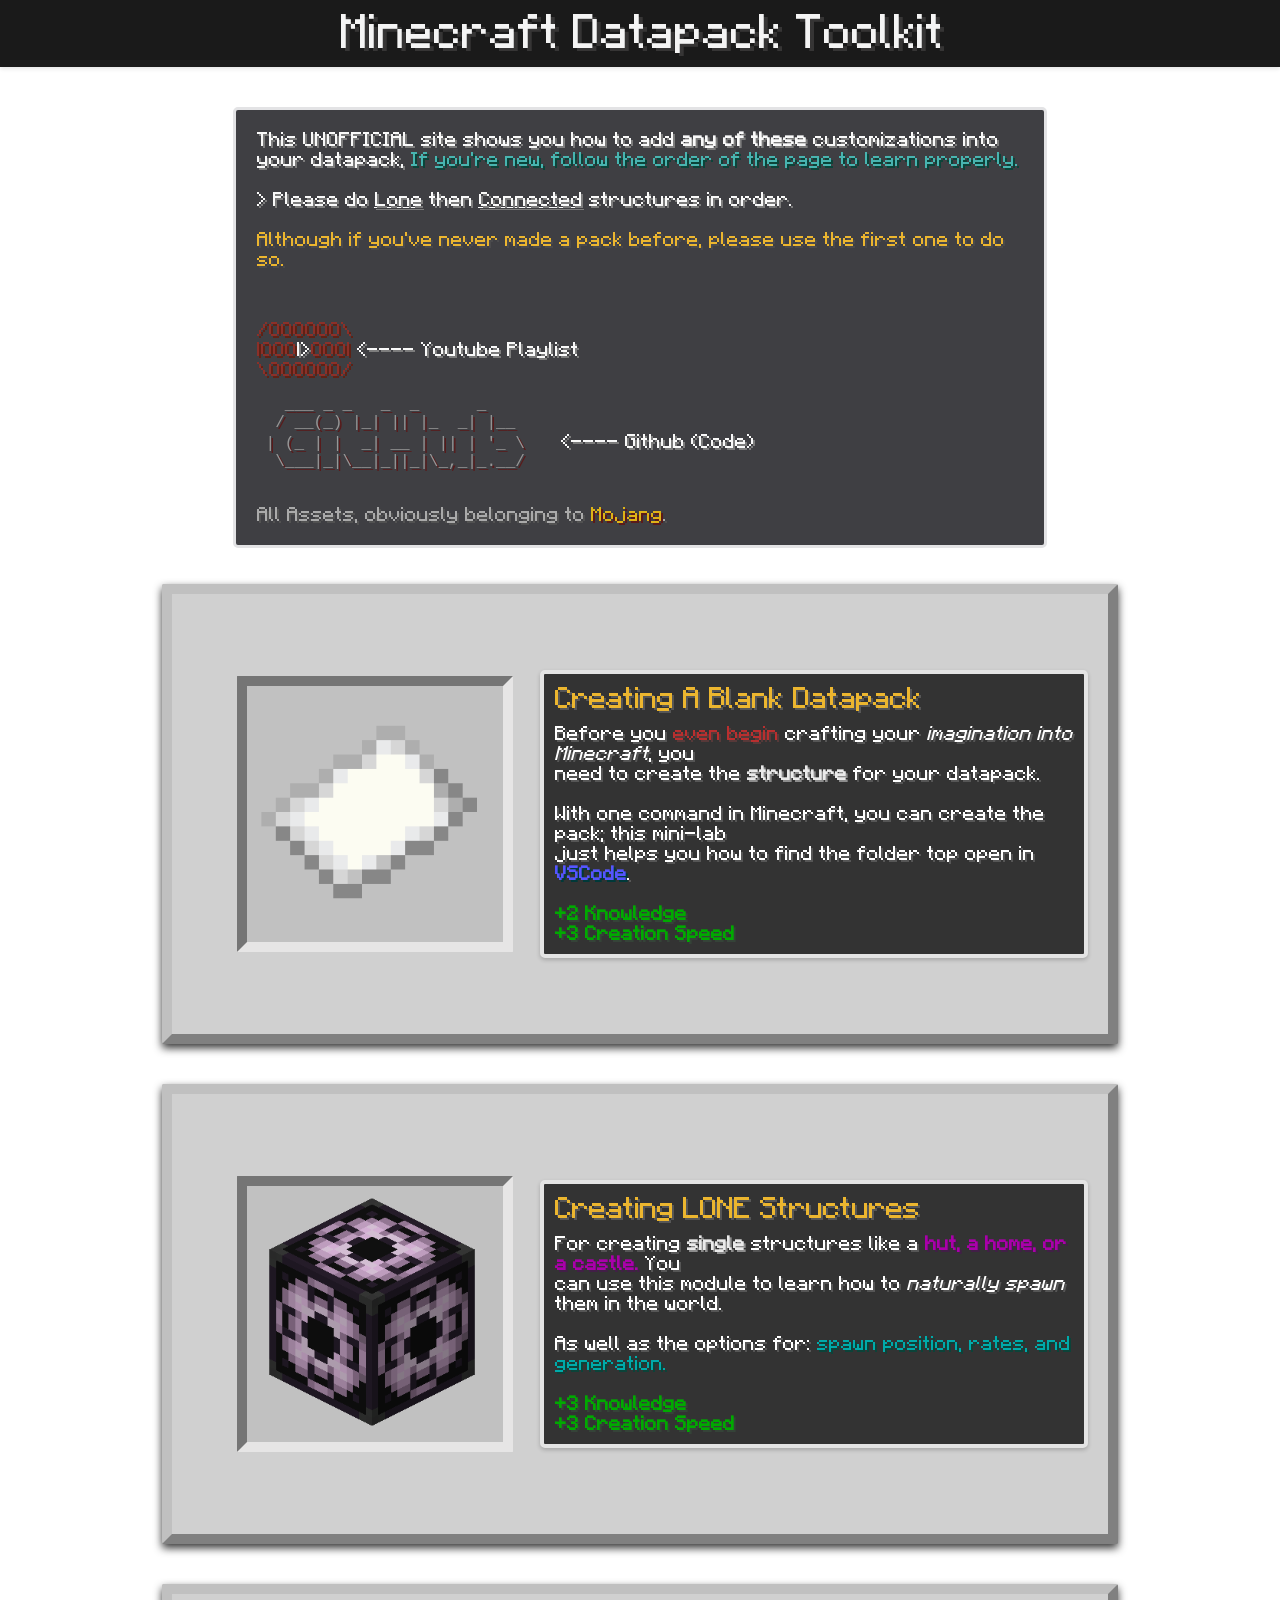
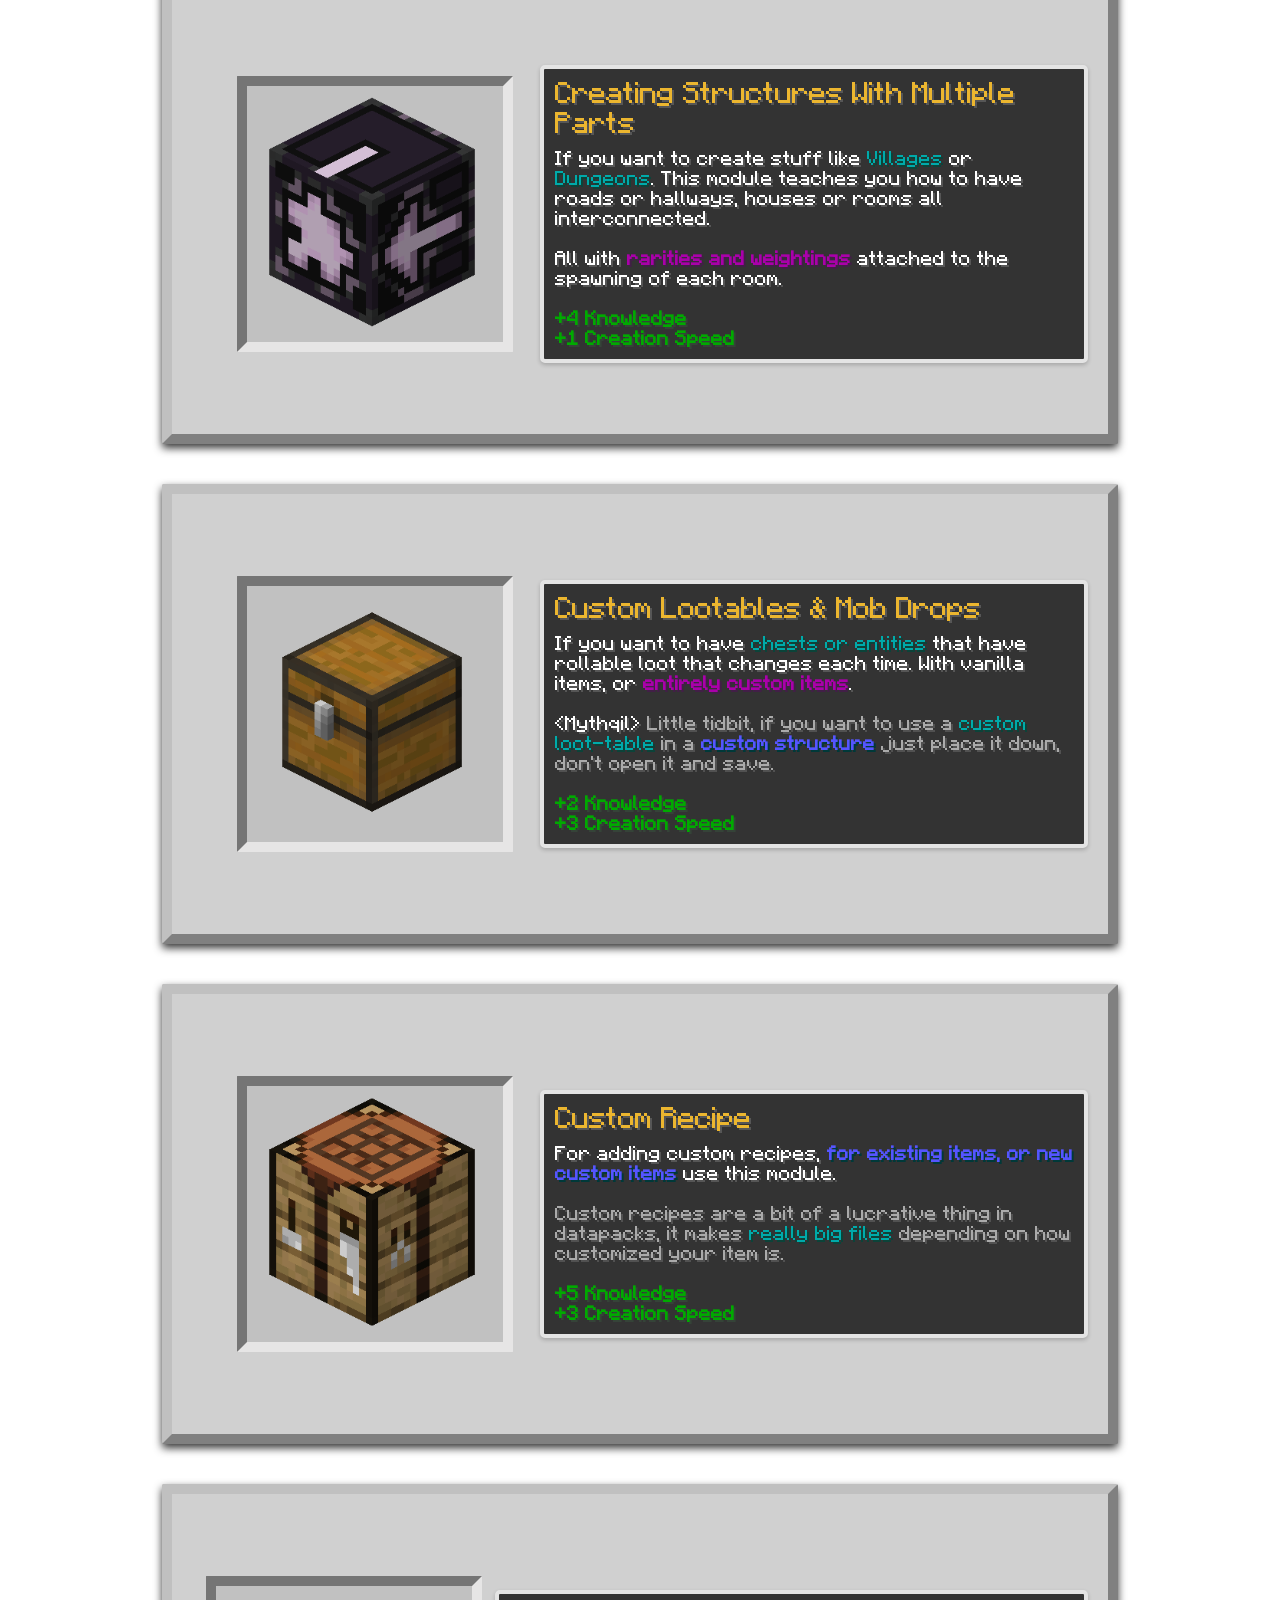
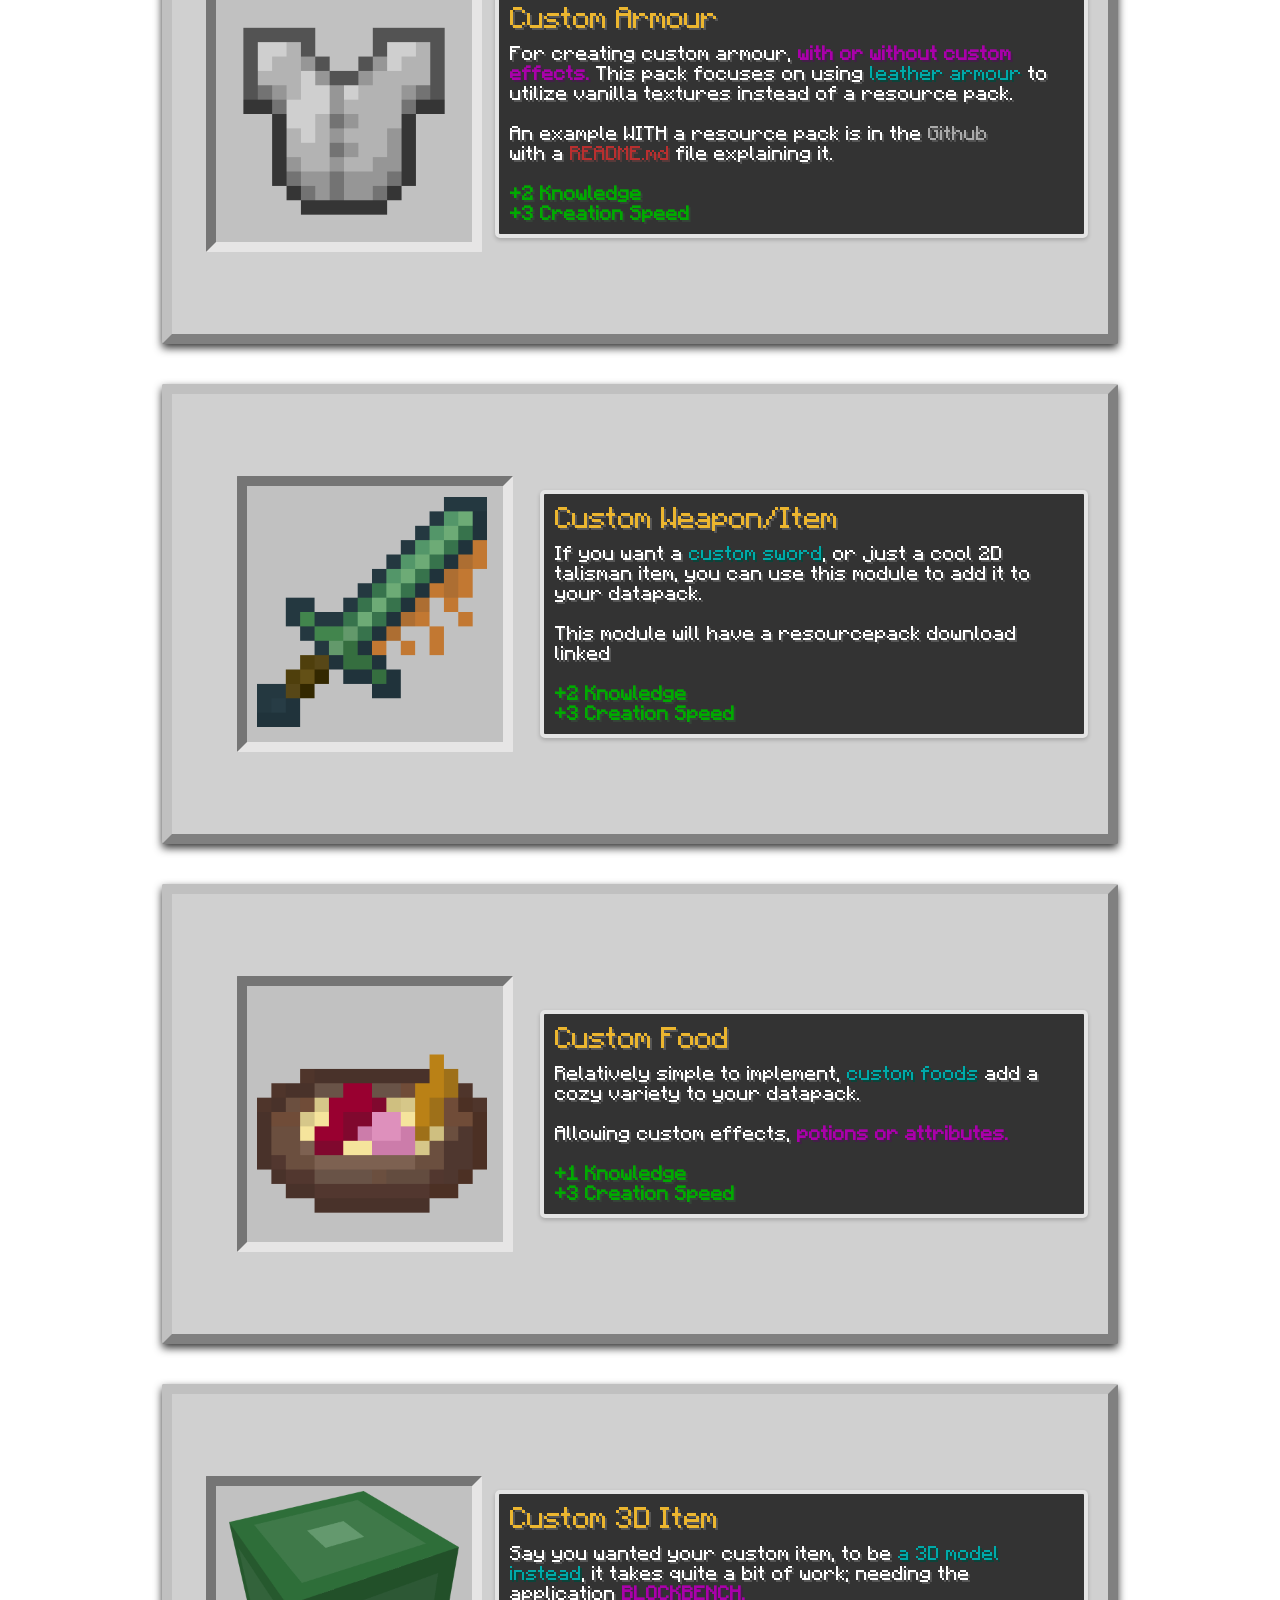
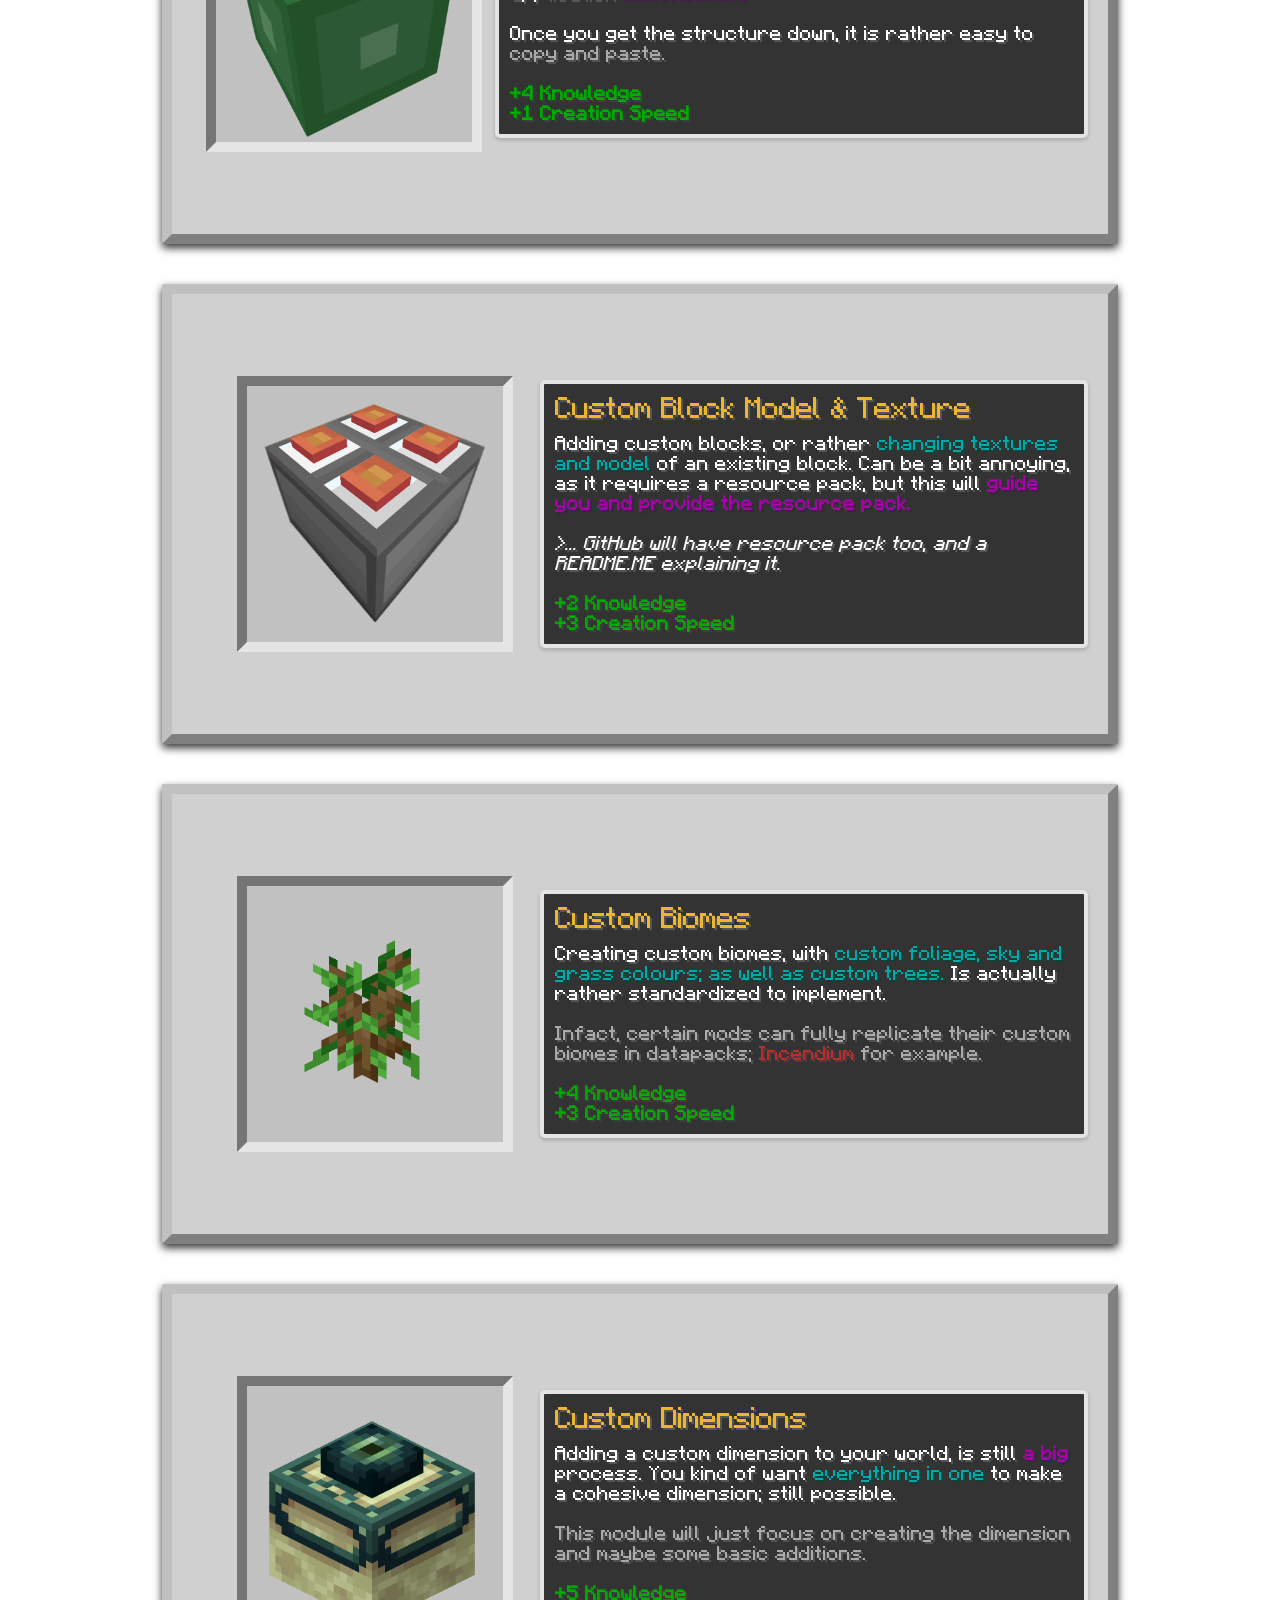
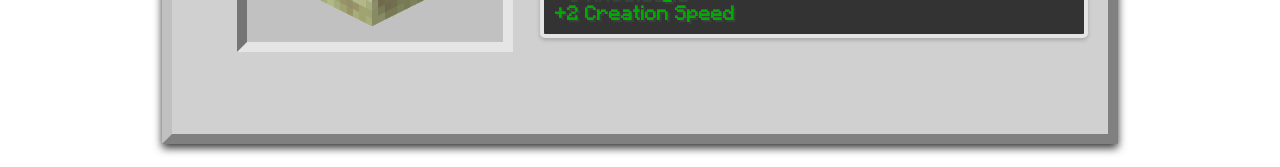
==== index.html @ a7061268 "Recipes Page" ====
<!doctype html>
<html lang="en-US">

  <head>
    <meta charset="utf-8" />
    <title>Minecraft Toolkit</title>
    <link rel="stylesheet" href="styles/styles.css"/>
    <link rel="icon" type="image/png" href="images/favicon.png">
  </head>


  <body>
    <div class="page">
        <header class="topbar">
          <span>Minecraft Datapack Toolkit</span>
            <!-- topbar later -->
        </header>

        <div class="content">
          <div class="prelude">
            <span>This UNOFFICIAL site shows you how to add <strong>any of these</strong> customizations into your datapack, <h3>If you're new, follow the order of the page to learn properly. </h3><br><br> > Please do <u>Lone</u> then <u>Connected</u> structures in order.</span>
            <br><br>
            <p>Although if you've never made a pack before, please use the first one to do so.</p>
            <br><br>
            <a href="https://www.youtube.com/@Mythqil" target="_blank">
              <h2>  /OOOOOO\ </h2><br>
              <h2>  |OOO<span>|></span>OOO| </h2>  <span> <---- Youtube Playlist</span> <br>
              <h2>  \OOOOOO/ </h2>
              <br>
            </a>
            
            <a href="https://github.com/NofrillsBag" target="_blank">
              <pre class="ascii-art">
   ___ _ _   _  _      _    
  / __(_) |_| || |_  _| |__ 
 | (_ | |  _| __ | || | '_ \   <span> <---- Github (Code)</span>
  \___|_|\__|_||_|\_,_|_.__/
              </pre>
            </a>

            <h1>All Assets, obviously belonging to <a style="color: #deb317" href="https://www.minecraft.net/en-us/usage-guidelines" target="_blank">Mojang</a>.</h1>
          </div>

          <!-- 1. Blank Datapack -->
          <div class="lab-box">
            <div class="image-container">
              <a href="sub-pages/blank-datapack.html" target="_blank"><img src="images/paper.png"></a>
            </div>
              <div class="tooltips">
                <h1>Creating A Blank Datapack</h1>
                <span>Before you <p>even begin</p> crafting your <em>imagination into Minecraft</em>, you <br> need to create the <strong>structure</strong> for your datapack. <br> <br> With one command in Minecraft, you can create the pack; this mini-lab <br> just helps you how to find the folder top open in <h3>VSCode</h3>. <br><br> <h2>+2 Knowledge</h2><br><h2>+3 Creation Speed</h2></span>
              </div>
          </div>

          <!-- 2. Lone Structures -->
          <div class="lab-box">
            <div class="image-container">
              <a href="sub-pages/lone_structure.html" target="_blank"><img src="images/structure_block.png" style = "margin-left: 4%;"></a>
            </div>
              <div class="tooltips">
                <h1>Creating LONE Structures</h1>
                <span>For creating <strong>single</strong> structures like a <h4>hut, a home, or a castle.</h4> You<br> can use this module to learn how to <em>naturally spawn</em> them in the world.<br><br> As well as the options for: <h5>spawn position, rates, and generation.</h5><br><br> <h2>+3 Knowledge</h2><br><h2>+3 Creation Speed</h2></span>
              </div>
          </div>

          <!-- 3. Connected Structures -->
          <div class="lab-box">
            <div class="image-container">
              <a href="sub-pages/connected_structures.html"><img src="images/jigsaw_block.png" style = "margin-left: 4%;"></a>
            </div>
              <div class="tooltips">
                <h1>Creating Structures With Multiple Parts</h1>
                <span>If you want to create stuff like <h5>Villages</h5> or <h5>Dungeons</h5>. This module teaches you how to have roads or hallways, houses or rooms all interconnected.<br><br> All with <h4>rarities and weightings</h4> attached to the spawning of each room.<br><br><h2>+4 Knowledge</h2><br><h2>+1 Creation Speed</h2></span>
              </div>
          </div>

          <!-- 4. Loot Tables (FIXED STRUCTURE) -->
          <div class="lab-box">
            <div class="image-container">
              <a href="sub-pages/loot_tables.html"><img src="images/chest.png" style = "margin-left: 4%;"></a>
            </div>
              <div class="tooltips">
                <h1>Custom Lootables & Mob Drops</h1>
                <span>If you want to have <h5>chests or entities</h5> that have rollable loot that changes each time. With vanilla items, or <h4>entirely custom items</h4>.</span> <br><br>&lt;Mythqil&gt;<h6> Little tidbit, if you want to use a</h6> <h5>custom loot-table </h5><h6>in a </h6> <h3>custom structure</h3><h6> just place it down, don't open it and save.</h6><br><br><h2>+2 Knowledge</h2><br><h2>+3 Creation Speed</h2>
              </div>
          </div>

          <!-- 5. Custom Recipe -->
          <div class="lab-box">
            <div class="image-container">
              <a href="sub-pages/recipe.html"><img src="images/crafting_table.png" style = "margin-left: 4%;"></a>
            </div>
              <div class="tooltips">
                <h1>Custom Recipe</h1>
                <span> For adding custom recipes, <h3>for existing items, or new custom items</h3> use this module. <br><br><h6>Custom recipes are a bit of a lucrative thing in datapacks, it makes</h6> <h5>really big files</h5> <h6>depending on how customized your item is.</h6> <br><br><h2>+5 Knowledge</h2><br><h2>+3 Creation Speed</h2>
              </div>
          </div>

          <!-- 6. Custom Armour (FIXED LINK) -->
          <div class="lab-box">
            <a href="sub-pages/armor.html"><div class="image-container">
              <img src="images/leather_chestplate.png">
            </div></a>
              <div class="tooltips">
                <h1>Custom Armour</h1>
                <span> For creating custom armour, <h4>with or without custom effects.</h4> This pack focuses on using <h5>leather armour</h5> to utilize vanilla textures instead of a resource pack. <br><br> An example WITH a resource pack is in the <h6>Github</h6><br> with a <p>README.md</p> file explaining it. <br><br><h2>+2 Knowledge</h2><br><h2>+3 Creation Speed</h2>
              </div>
          </div>

          <!-- 7. Custom Weapon/Item -->
          <div class="lab-box">
            <div class="image-container">
              <a href="sub-pages/item.html"><img src="images/aspect.png" style = "margin-left: 4%;"></a>
            </div>
              <div class="tooltips">
                <h1>Custom Weapon/Item</h1>
                <span> If you want a <h5>custom sword</h5>, or just a cool 2D talisman item, you can use this module to add it to your datapack. <br><br>This module will have a resourcepack download linked <br><br><h2>+2 Knowledge</h2><br><h2>+3 Creation Speed</h2>
              </div>
          </div>

          <!-- 8. Custom Food -->
          <div class="lab-box">
            <div class="image-container">
              <a href="sub-pages/food.html"><img src="images/lavender_mashes.png" style = "margin-left: 4%;"></a>
            </div>
              <div class="tooltips">
                <h1>Custom Food</h1>
                <span> Relatively simple to implement, <h5>custom foods</h5> add a cozy variety to your datapack. <br><br> Allowing custom effects, <h4>potions or attributes.</h4> <br><br><h2>+1 Knowledge</h2><br><h2>+3 Creation Speed</h2>
              </div>
          </div>

          <!-- 9. Custom 3D Item (FIXED LINK) -->
          <div class="lab-box">
            <a href="sub-pages/3d_item.html"><div class="image-container">
              <img src="images/talisman.png">
            </div></a>
              <div class="tooltips">
                <h1>Custom 3D Item</h1>
                <span> Say you wanted your custom item, to be <h5>a 3D model instead</h5>, it takes quite a bit of work; needing the application <h4>BLOCKBENCH.</h4> <br><br> Once you get the structure down, it is rather easy to <h6>copy and paste.</h6> <br><br><h2>+4 Knowledge</h2><br><h2>+1 Creation Speed</h2>
              </div>
          </div>

          <!-- 10. Custom Block Model & Texture -->
          <div class="lab-box">
            <div class="image-container">
              <a href="sub-pages/custom_block.html"><img src="images/stove.png" style = "margin-left: 4%;"></a>
            </div>
              <div class="tooltips">
                <h1>Custom Block Model & Texture</h1>
                <span> Adding custom blocks, or rather <h5>changing textures and model</h5> of an existing block. Can be a bit annoying, as it requires a resource pack, but this will <h4>guide you and provide the resource pack.</h4> <br><br> <em>>... GitHub will have resource pack too, and a README.ME explaining it.</em> <br><br> <h2>+2 Knowledge</h2><br><h2>+3 Creation Speed</h2>
              </div>
          </div>

          <!-- 11. Custom Biomes -->
          <div class="lab-box">
            <div class="image-container">
              <a href="sub-pages/biome.html"><img src="images/sappling.png"></a>
            </div>
              <div class="tooltips">
                <h1>Custom Biomes</h1>
                <span> Creating custom biomes, with <h5>custom foliage, sky and grass colours; as well as custom trees.</h5> Is actually rather standardized to implement. <br><br> <h6>Infact, certain mods can fully replicate their custom biomes in datapacks; <p>Incendium</p> for example.</h6> <br><br> <h2>+4 Knowledge</h2><br><h2>+3 Creation Speed</h2>
              </div>
          </div>

          <!-- 12. Custom Dimensions -->
          <div class="lab-box">
            <div class="image-container">
              <a href="sub-pages/dimension.html"><img src="images/portal.png" style = "margin-left: 4%;"></a>
            </div>
              <div class="tooltips">
                <h1>Custom Dimensions</h1>
                <span> Adding a custom dimension to your world, is still <h4>a big</h4> process. You kind of want <h5> everything in one</h5> to make a cohesive dimension; still possible. <br><br> <h6>This module will just focus on creating the dimension and maybe some basic additions.</h6> <br><br><h2>+5 Knowledge</h2><br><h2>+2 Creation Speed</h2>
              </div>
          </div>

        </div>

    </div>
  </body>


</html>
---- styles/styles.css ----
@font-face {
    font-family: "Minecraft";
    src: url("../fonts/Minecraft.woff2") format("woff2");
    font-weight: normal;
    font-style: normal;
    font-display: swap;
}


body {
    margin: 0;
}

.page { 
    margin: 0 auto;
    padding: 0 0;
    display: flex;
    flex-direction: column;
}

.topbar {
    background-image:
        linear-gradient(rgba(50, 50, 50, 0.1)),
        url("../images/grass.png");

    background-color: #1a1a1a;
    color: white;
    padding: 10px;
    text-align: center;
    box-shadow: 0 2px 4px rgba(0, 0, 0, 0.1);
    position: sticky;
}                                                   

.topbar span {
    color: rgb(244, 244, 244);
    font-family: "Minecraft", sans-serif;
    font-size: 38px;
    text-shadow: 4px 3px 0 rgb(54, 53, 53);
    padding-bottom: 36px;
}

.content {
    display: flex;
    flex-direction: column;
    padding-top: 24px;
    background-image:
        linear-gradient(rgba(50, 50, 50, 0.5)),
        url("../images/dirt.webp");
    background-repeat: repeat;
    font-family: "Minecraft", sans-serif;
    color: white;
    text-shadow: 2px 2px 0 rgb(86, 86, 86);


}

.prelude {
    margin: 1rem auto;
    font-family: "Minecraft", sans-serif;
    font-size: 16px;
    color: white;
    text-shadow: 2px 2px 0 rgba(86, 86, 86, 0.5);
    padding: 20px;
    background-color: rgba(43, 43, 47, 0.9);
    width: 60%;
    border-radius: 5px;
    border-color: rgb(227, 227, 229);
    border-style: solid;
    border-width: 3px;

}

.prelude p {
    font-family: "Minecraft", sans-serif;
    font-size: 16px;
    color: rgb(236, 182, 47);
    margin: 0 0 10px 0;
    font-weight: 100;
}

prelude a {
    font-family: "Minecraft", sans-serif;
    font-size: 16px;
    color: rgb(236, 182, 47);
    text-decoration: none;
    margin: 0 0 10px 0;
    font-weight: 100;
}

content a:visited {
    font-family: "Minecraft", sans-serif;
    font-size: 16px;
    color: rgb(236, 182, 47);
    text-decoration: none;
    margin: 0 0 10px 0;
    font-weight: 100;
}


.prelude h3 {
    display: inline;
    font-family: "Minecraft", sans-serif;
    font-size: 16px;
    color: rgb(72, 180, 176);
    text-shadow: 2px 2px 0 rgb(12, 67, 57);
    margin: 0 0 10px 0;
    font-weight: 100;
}

.prelude h2 {
    display: inline;
    font-family: "Minecraft", sans-serif;
    font-size: 16px;
    color: rgb(139, 48, 41);
    text-shadow: 2px 2px 0 rgb(94, 33, 21);
    margin: 0 0 10px 0;
    font-weight: 100;
}

.prelude span {
    display: inline;
    font-family: "Minecraft", sans-serif;
    font-size: 16px;
    color: rgb(249, 249, 249);
    text-shadow: 2px 2px 0 rgb(125, 125, 125);
    margin: 0 0 10px 0;
    font-weight: 100;
}

.prelude h1 {
    display: inline;
    font-family: "Minecraft", sans-serif;
    font-size: 16px;
    color: #AAAAAA;
    text-shadow: 2px 2px 0 rgb(81, 81, 81);
    margin: 0 0 10px 0;
    font-weight: 100;
}

.content a {
    display: inline;
    text-decoration: none;
}

pre {
    color: rgb(151, 151, 151);
}


.lab-box {
    background-color: #D0D0D0;
    border-top: 10px solid #C0C0C0;
    border-left: 10px solid #C0C0C0;
    border-right: 10px solid #808080;
    border-bottom: 10px solid #808080; 
    border-radius: 2px;
    padding: 20px;
    margin: 20px auto;
    min-width: 70%;
    max-width: 800px;
    box-shadow: 0 4px 8px rgba(0, 0, 0, 0.8);
    min-height: 400px;

    display: flex;
    flex-direction: row;
    align-items: center;

}



.image-container:hover {
    background-color: #d2d2d2;
    cursor: pointer;
}

.image-container img {
    max-width: 90%;
    max-height: 90%;

}

.image-container:hover img {
    transform: scale(1.05);
    transition: transform 0.1s ease-in-out;
}

.tooltips {
    background-color: #333;
    color: white;
    padding: 10px;
    min-width: 50%;
    border-radius: 5px;
    box-shadow: 0 2px 4px rgba(0, 0, 0, 0.2);
    border: 4px solid #e4e4e4;
    
    margin-left: 3%; 
    
  
}

.tooltips h1 {
    font-family: "Minecraft", sans-serif;
    font-size: 24px;
    color: rgb(236, 182, 47);
    margin: 0 0 10px 0;
    font-weight: 100;
}

.tooltips em {
    font-family: "Minecraft", sans-serif;
    font-size: 16px;
    color: white;
    margin: 0;
    font-style: italic;
}

.tooltips p {
    display: inline;
    font-family: "Minecraft", sans-serif;
    font-size: 16px;
    color: rgb(185, 47, 47);
    text-shadow: 2px 2px 0 rgb(87, 57, 57);
    margin: 0;
}

.tooltips strong {
    display: inline;
    font-family: "Minecraft", sans-serif;
    font-size: 16px;
    color: rgb(234, 234, 234);
    text-shadow: 2px 2px 0 rgb(141, 141, 141);
    margin: 0;
    font-weight: bold;
}

.tooltips h2 {
    display: inline;
    font-family: "Minecraft", sans-serif;
    font-size: 16px;
    color: #00AA00;
    text-shadow: 2px 2px 0 rgb(53, 67, 56);
    margin: 0;
    font-weight: 0;
}

.tooltips h3 {
    display: inline;
    font-family: "Minecraft", sans-serif;
    font-size: 16px;
    color: #5555FF;
    text-shadow: 2px 2px 0 rgb(0, 57, 57);
    margin: 0;
    font-weight: 0;
}

.tooltips h4 {
    display: inline;
    font-family: "Minecraft", sans-serif;
    font-size: 16px;
    color: #AA00AA;
    text-shadow: 2px 2px 0 rgb(66, 31, 71);
    margin: 0;
    font-weight: 0;
}

.tooltips h5 {
    display: inline;
    font-family: "Minecraft", sans-serif;
    font-size: 16px;
    color: #00AAAA;
    text-shadow: 2px 2px 0 rgb(12, 67, 57);
    margin: 0 0 10px 0;
    font-weight: 100;
}

.tooltips h6 {
    display: inline;
    font-family: "Minecraft", sans-serif;
    font-size: 16px;
    color: #AAAAAA;
    text-shadow: 2px 2px 0 rgb(81, 81, 81);
    margin: 0 0 10px 0;
    font-weight: 100;
}



.image-container {
    border-top: 10px solid #757575;
    border-left: 10px solid #757575;
    border-right: 10px solid #e6e5e5;
    border-bottom: 10px solid #e6e5e5;
    border-radius: 1px;
    background-color: #c1c1c1;
    margin-left: 5%;
    max-width: 256px;
    max-height: 256px;
    min-width: 256px;
    min-height: 256px;

    display: flex;
    align-items: center;
    justify-content: center;
}




/* Module Container Styles */






.module-container {
  

    background-color: #D0D0D0;
    border-top: 10px solid #C0C0C0;
    border-left: 10px solid #C0C0C0;
    border-right: 10px solid #808080;
    border-bottom: 10px solid #808080; 
    
    width: 80%;
    min-width: 0; 
    
    
    margin: 20px auto; 
    position: relative; 
    
    

    display: flex;
    align-items: center;
    flex-direction: column;
    overflow: hidden; 
}

.module-title-text {
    font-family: "Minecraft", sans-serif;
    font-size: 24px;
    color: rgb(236, 182, 47);
    text-shadow: 4px 3px 0 rgb(54, 53, 53);
    margin: 20px 0;
    font-weight: 100;
    display: inline-block;
}

.module-title {
    display: inline;
    margin-top: 20px;
    max-width: 60%;
    background-color: rgba(43, 43, 47, 0.9);
    padding: 10px;
    width: 100%;
    text-align: center;
    border-radius: 5px;
    border: white 3px solid;
}

.home-link {
    position: absolute;
    top: 20px; /* Aligns with the top of the title */
    left: 20px; /* Pushes it to the left edge */
    z-index: 10;
}

.home-icon {
    width: 48px;  /* Adjust size as needed */
    height: 48px;
    image-rendering: pixelated;
    background-color: #c1c1c1;
    padding: 4px;
    border-top: 3px solid #757575;
    border-left: 3px solid #757575;
    border-right: 3px solid #e6e5e5;
    border-bottom: 3px solid #e6e5e5;
    border-radius: 1px;
}

 

.home-icon:hover {
    background-color: #d2d2d2;
    transform: scale(1.05);
    transition: transform 0.1s ease-in-out;
    cursor: pointer;
}

.module-title span {
    font-family: "Minecraft", sans-serif;
    font-size: 24px;
    color: rgb(255, 255, 255);
    text-shadow: 4px 3px 0 rgb(54, 53, 53);
    margin: 20px 0;
    font-weight: 100;
    display: inline-block;
}

.module-box {
    padding: 40px 20px 20px 20px; 
    border-radius: 2px;
    
  
    margin: 40px 0 0 0; 
    box-shadow: 0 4px 8px rgba(0, 0, 0, 0.8);
    

    display: flex;
    align-items: center;
    justify-content: center;
}


.video-wrapper {
    margin-top: 5%;
    border-top: 10px solid #757575;
    border-left: 10px solid #757575;
    border-right: 10px solid #e6e5e5;
    border-bottom: 10px solid #e6e5e5;
    border-radius: 1px;
    position: relative;
    width: 100%;
    height: 100%;
    max-width: 600px; 
    aspect-ratio: 16 / 9; 
}

.video-wrapper iframe {
    width: 100%;
    height: 100%;
    border: 0;
}

.tooltips-module {
    margin: 80px;
    background-color: #242424;
    color: rgb(239, 239, 239);
    padding: 10px;
    min-width: 80%;
    border-radius: 5px;
    box-shadow: 0 2px 4px rgba(0, 0, 0, 0.2);
    border: 4px solid #e4e4e4;
    text-align: center;
    
    

}


.tooltips-module h1 {
    text-align: center;
    font-family: "Minecraft", sans-serif;
    font-size: 36px;
    color: #ffffff;
    text-shadow: 1px 2px 0 #a7a7a7;
    margin: 0 0 10px 0;
    font-weight: 100;
}


.tooltips-module hr {
    text-align: center;
    font-family: "Minecraft", sans-serif;
    font-size: 16px;
    color: #ffffff;
    text-shadow: 1px 1px 0 #dedede;
    margin: 0 0 10px 0;
    font-weight: 100;
}


a:visited {
    color: #ededed; text-shadow: 2px 2px 0 #5A1A1A; display: inline;
}

a {
    color: #ffffff; text-shadow: 2px 2px 0 #5A1A1A; display: inline;
}

.subtitle {
    display: inline;
    font-family: "Minecraft", sans-serif;
    font-size: 24px;
    color: #aaaaaa;
    text-shadow: 2px 2px 0 rgb(105, 105, 105);
    margin: 0 0 10px 0;
    font-weight: 100;
}



.content-module {
    display: flex;
    flex-direction: column;
    padding-top: 24px;
    background-image:
        linear-gradient(rgba(50, 50, 50, 0.5)),
        url("../images/dirt.webp");
    background-repeat: repeat;
    font-family: "Minecraft", sans-serif;
    color: white;
    text-shadow: 2px 2px 0 rgb(86, 86, 86);
    height: 100%;


}

/* Minecraft Colour Test */

/* Base font settings for all Minecraft text */
.mc-text {
    font-family: "Minecraft", sans-serif;
    font-size: 16px;
    font-weight: 100;
    text-shadow: 2px 2px 0 rgba(0, 0, 0, 0.5); /* Vanilla shadow style */
    display: inline;
}

/* Exact Vanilla Colors */
.mc-black        { color: #000000; text-shadow: 2px 2px 0 #000000; display: inline; }
.mc-dark-blue    { color: #0000AA; text-shadow: 2px 2px 0 #00002A; display: inline; }
.mc-dark-green   { color: #00AA00; text-shadow: 2px 2px 0 #003A00; display: inline; }
.mc-dark-aqua    { color: #00AAAA; text-shadow: 2px 2px 0 #003A3A; display: inline; }
.mc-dark-red     { color: #AA0000; text-shadow: 2px 2px 0 #3A0000; display: inline; }
.mc-dark-purple  { color: #AA00AA; text-shadow: 2px 2px 0 #3A003A; display: inline; }
.mc-gold         { color: #FFAA00; text-shadow: 2px 2px 0 #6A3A00; display: inline; }
.mc-gray         { color: #AAAAAA; text-shadow: 2px 2px 0 #3A3A3A; display: inline; }
.mc-dark-gray    { color: #555555; text-shadow: 2px 2px 0 #1A1A1A; display: inline; }
.mc-blue         { color: #5555FF; text-shadow: 2px 2px 0 #1A1A5A; display: inline; }
.mc-green        { color: #55FF55; text-shadow: 2px 2px 0 #1A5A1A; display: inline; }
.mc-aqua         { color: #55FFFF; text-shadow: 2px 2px 0 #1A5A5A; display: inline; }
.mc-red          { color: #FF5555; text-shadow: 2px 2px 0 #5A1A1A; display: inline; }
.mc-light-purple { color: #FF55FF; text-shadow: 2px 2px 0 #5A1A5A; display: inline; }
.mc-yellow       { color: #FFFF55; text-shadow: 2px 2px 0 #5A5A1A; display: inline; }
.mc-white        { color: #FFFFFF; text-shadow: 2px 2px 0 #5A5A5A; display: inline; }

/* Optional: Bold/Italic versions */
.mc-bold { font-weight: bold; }
.mc-italic { font-style: italic; }

.example {
    max-width: 80%;
    max-height: 80%;
    border-radius: 4px;
    border: white solid 3px;
}
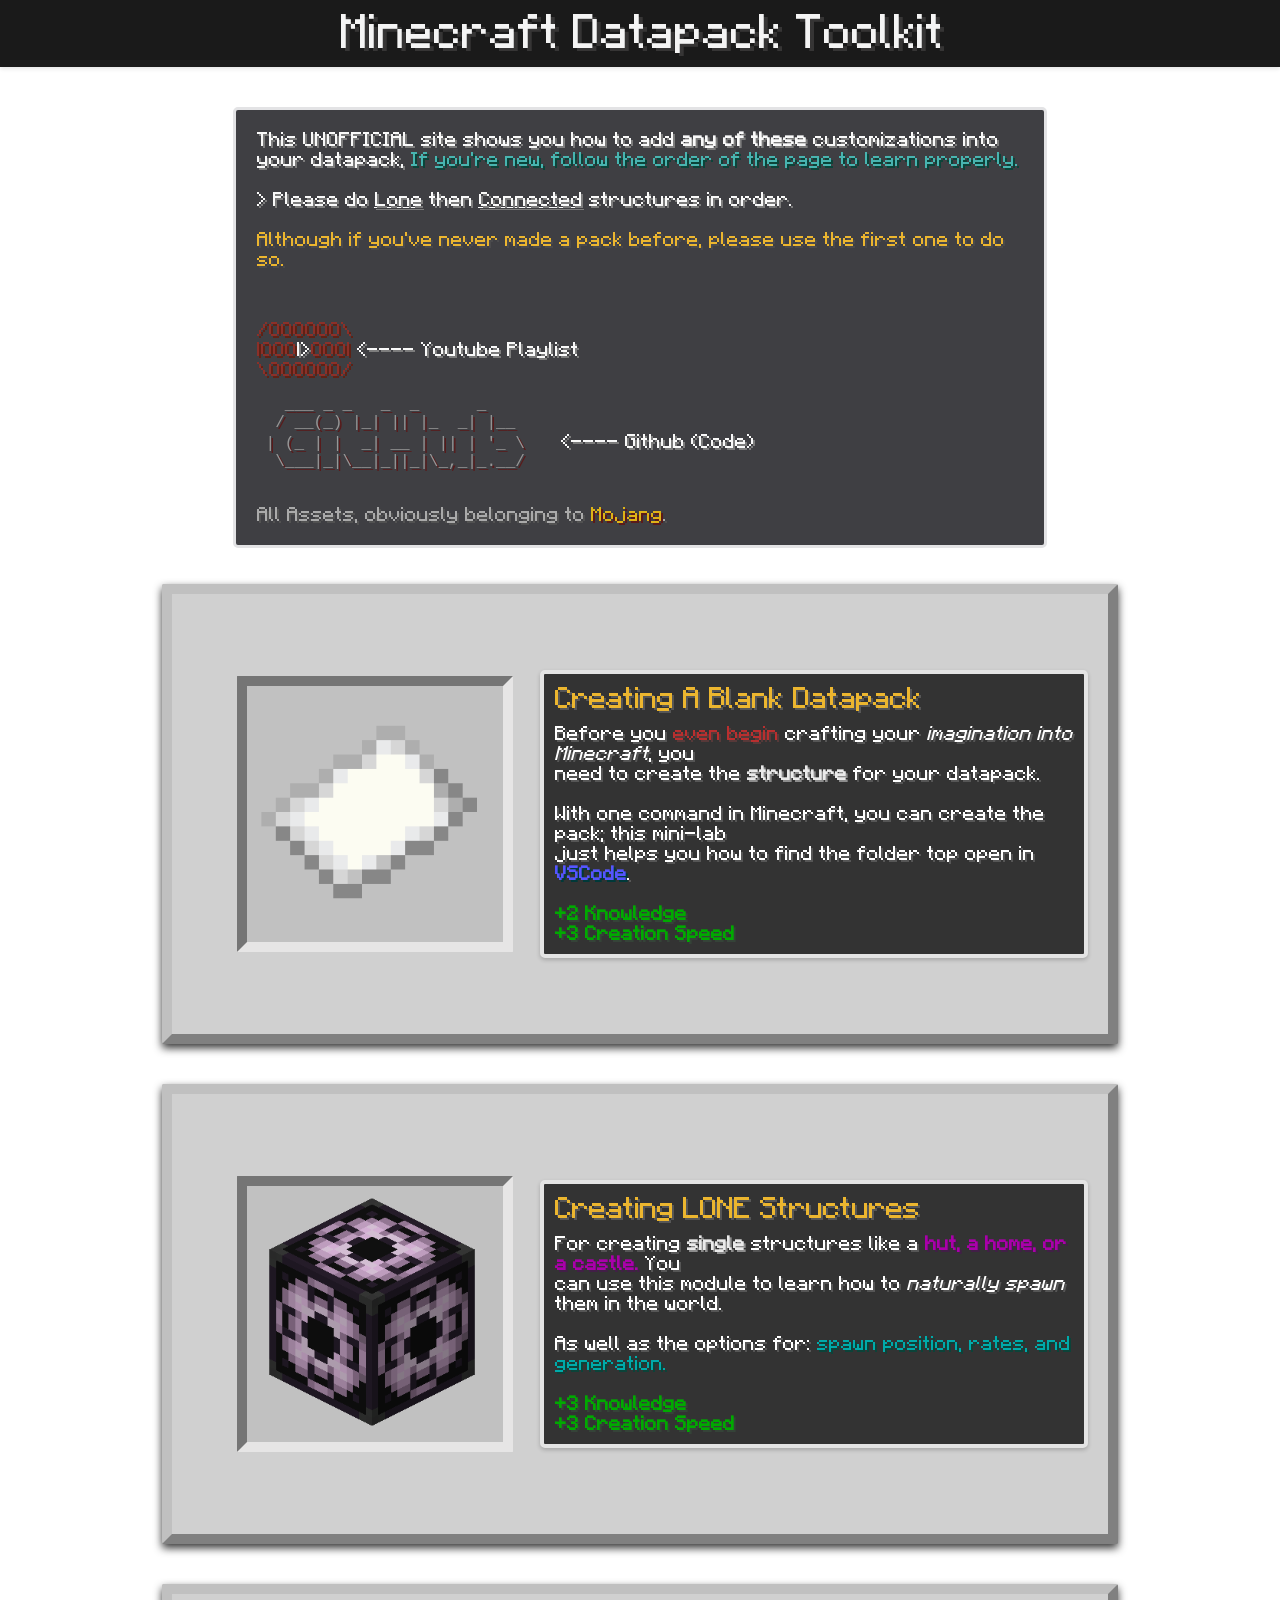
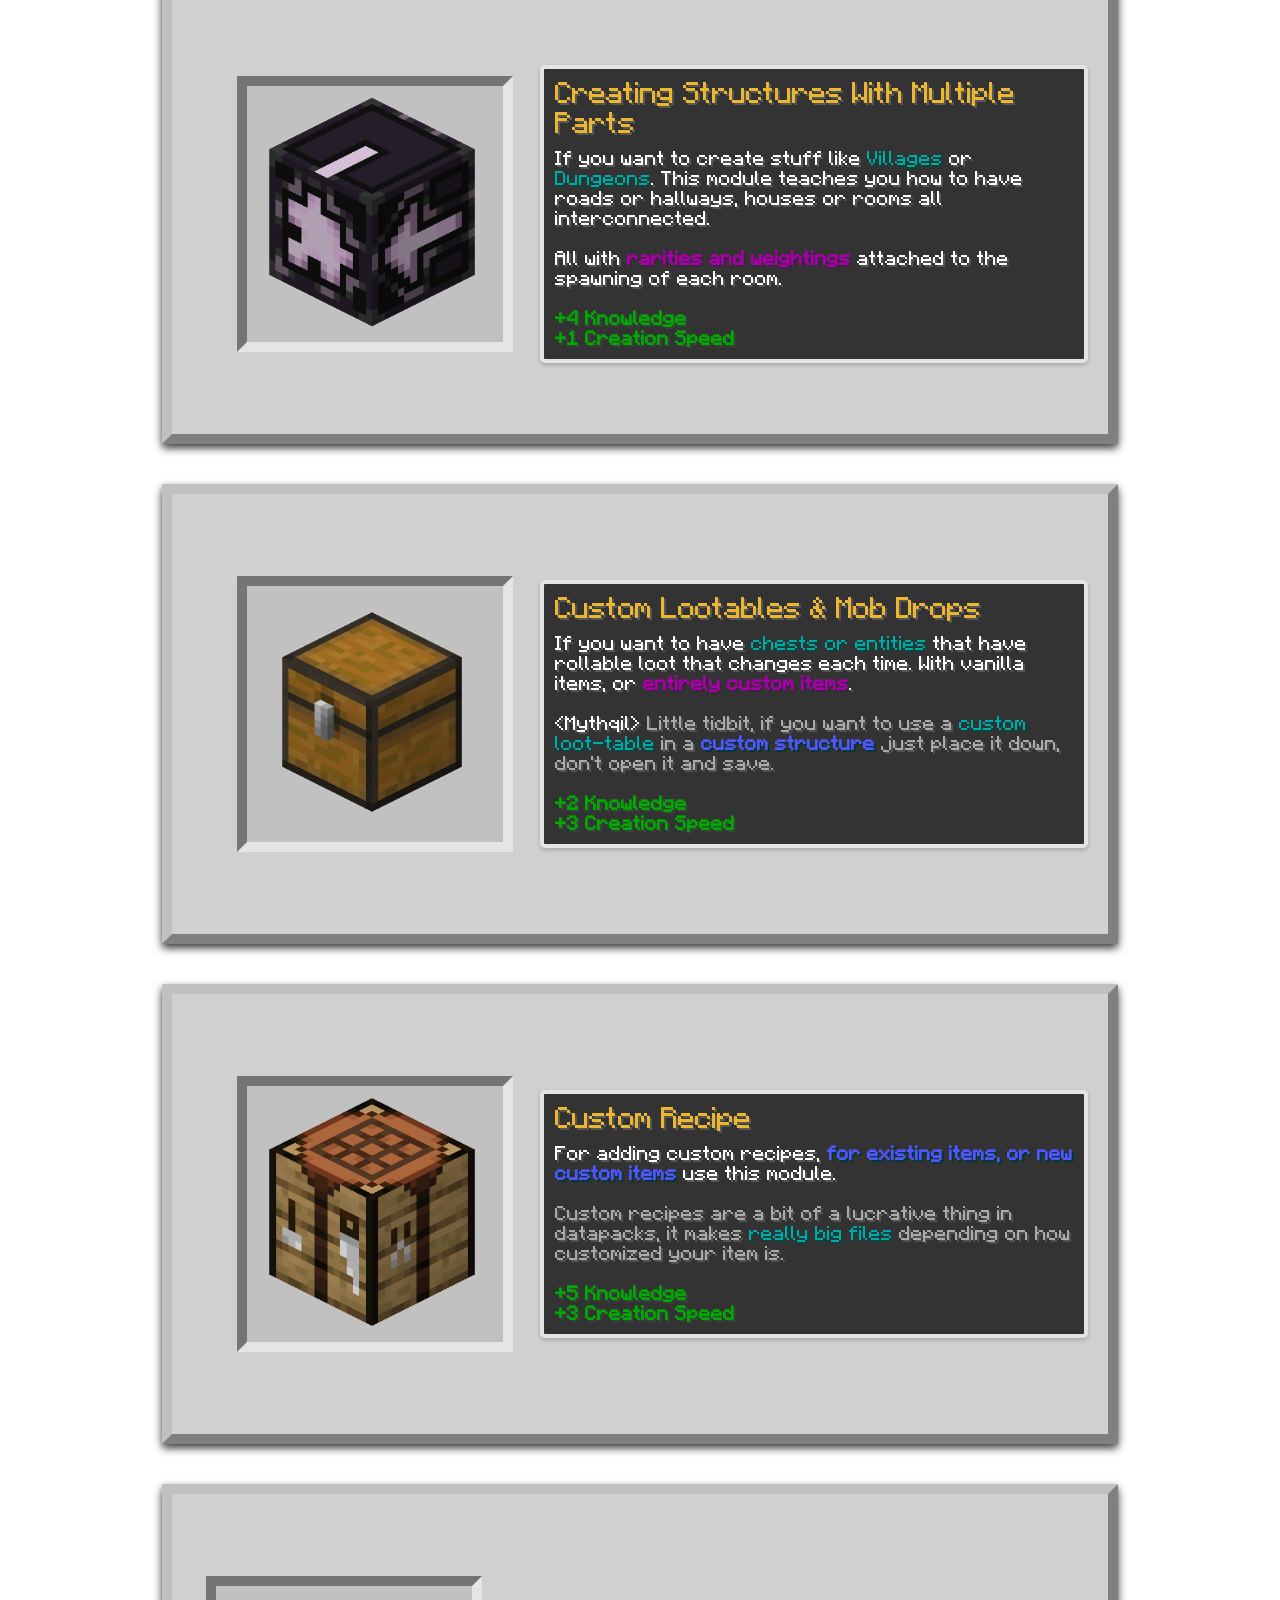
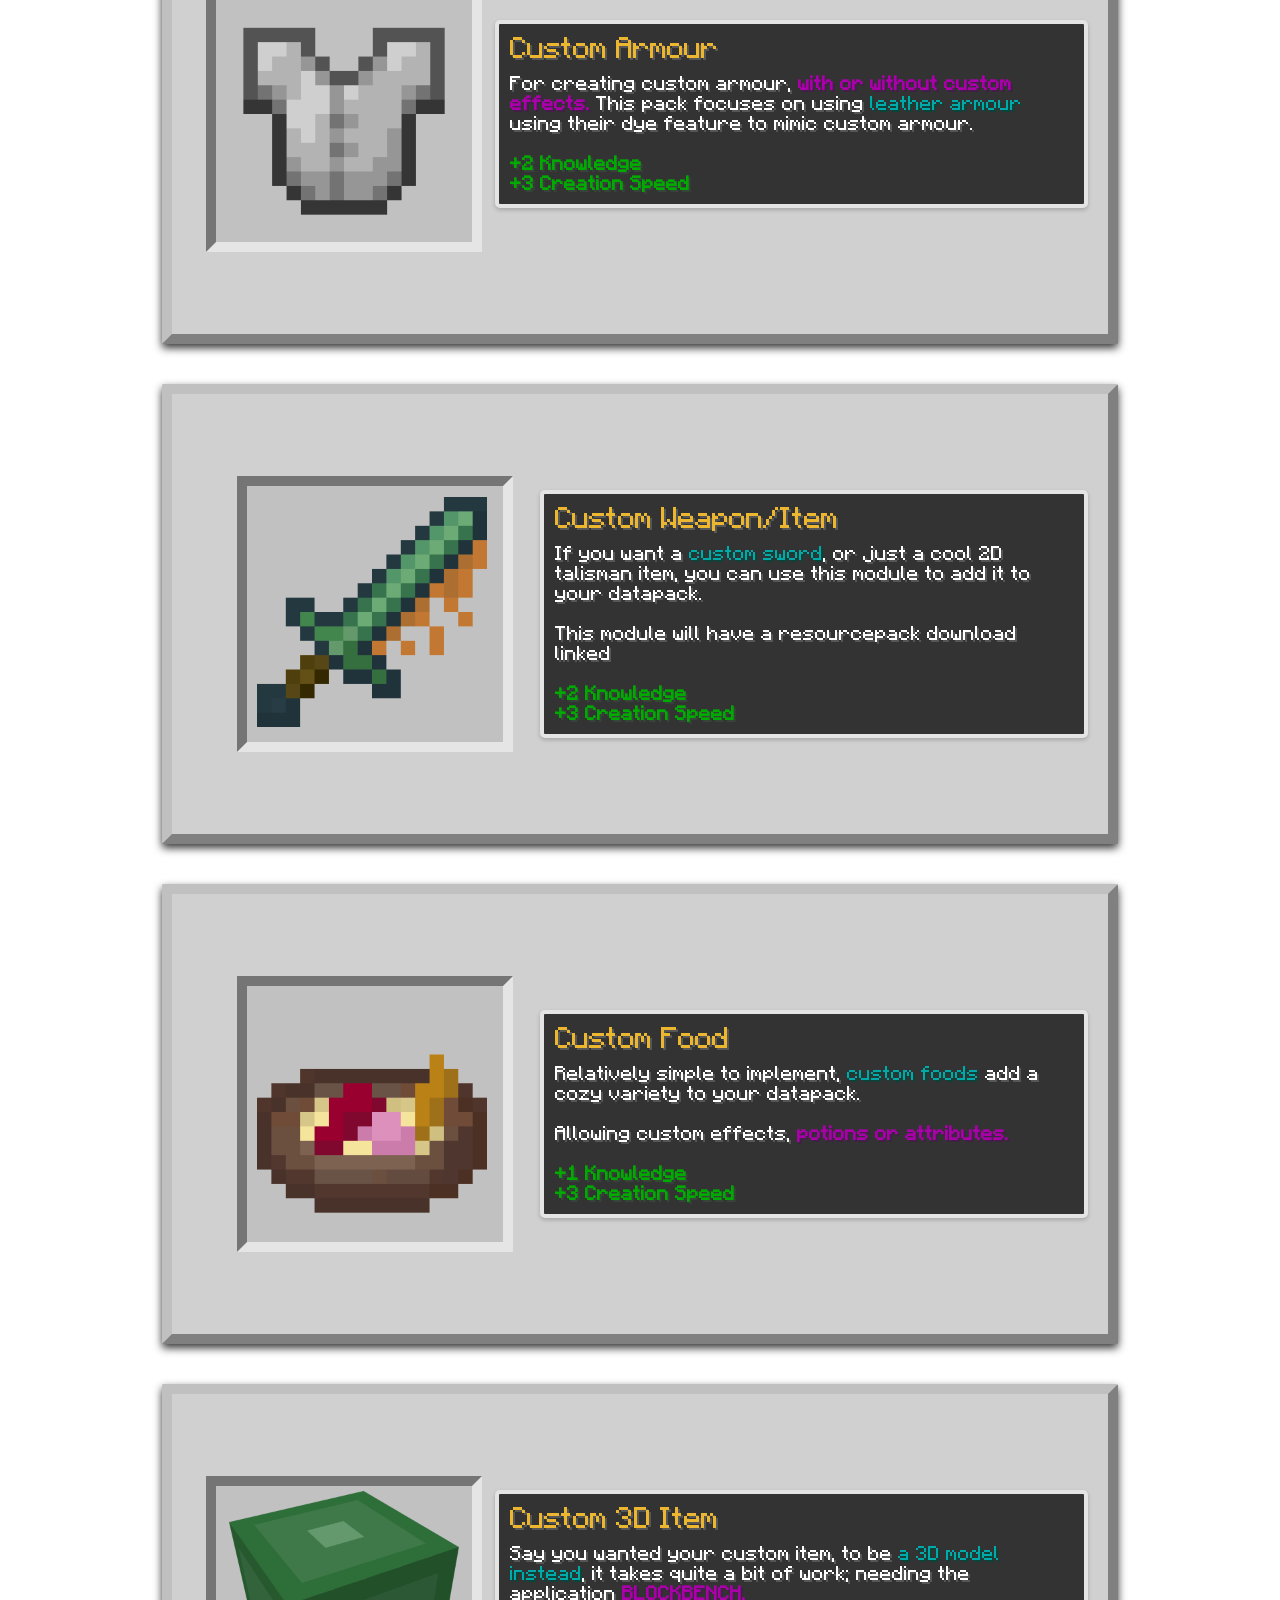
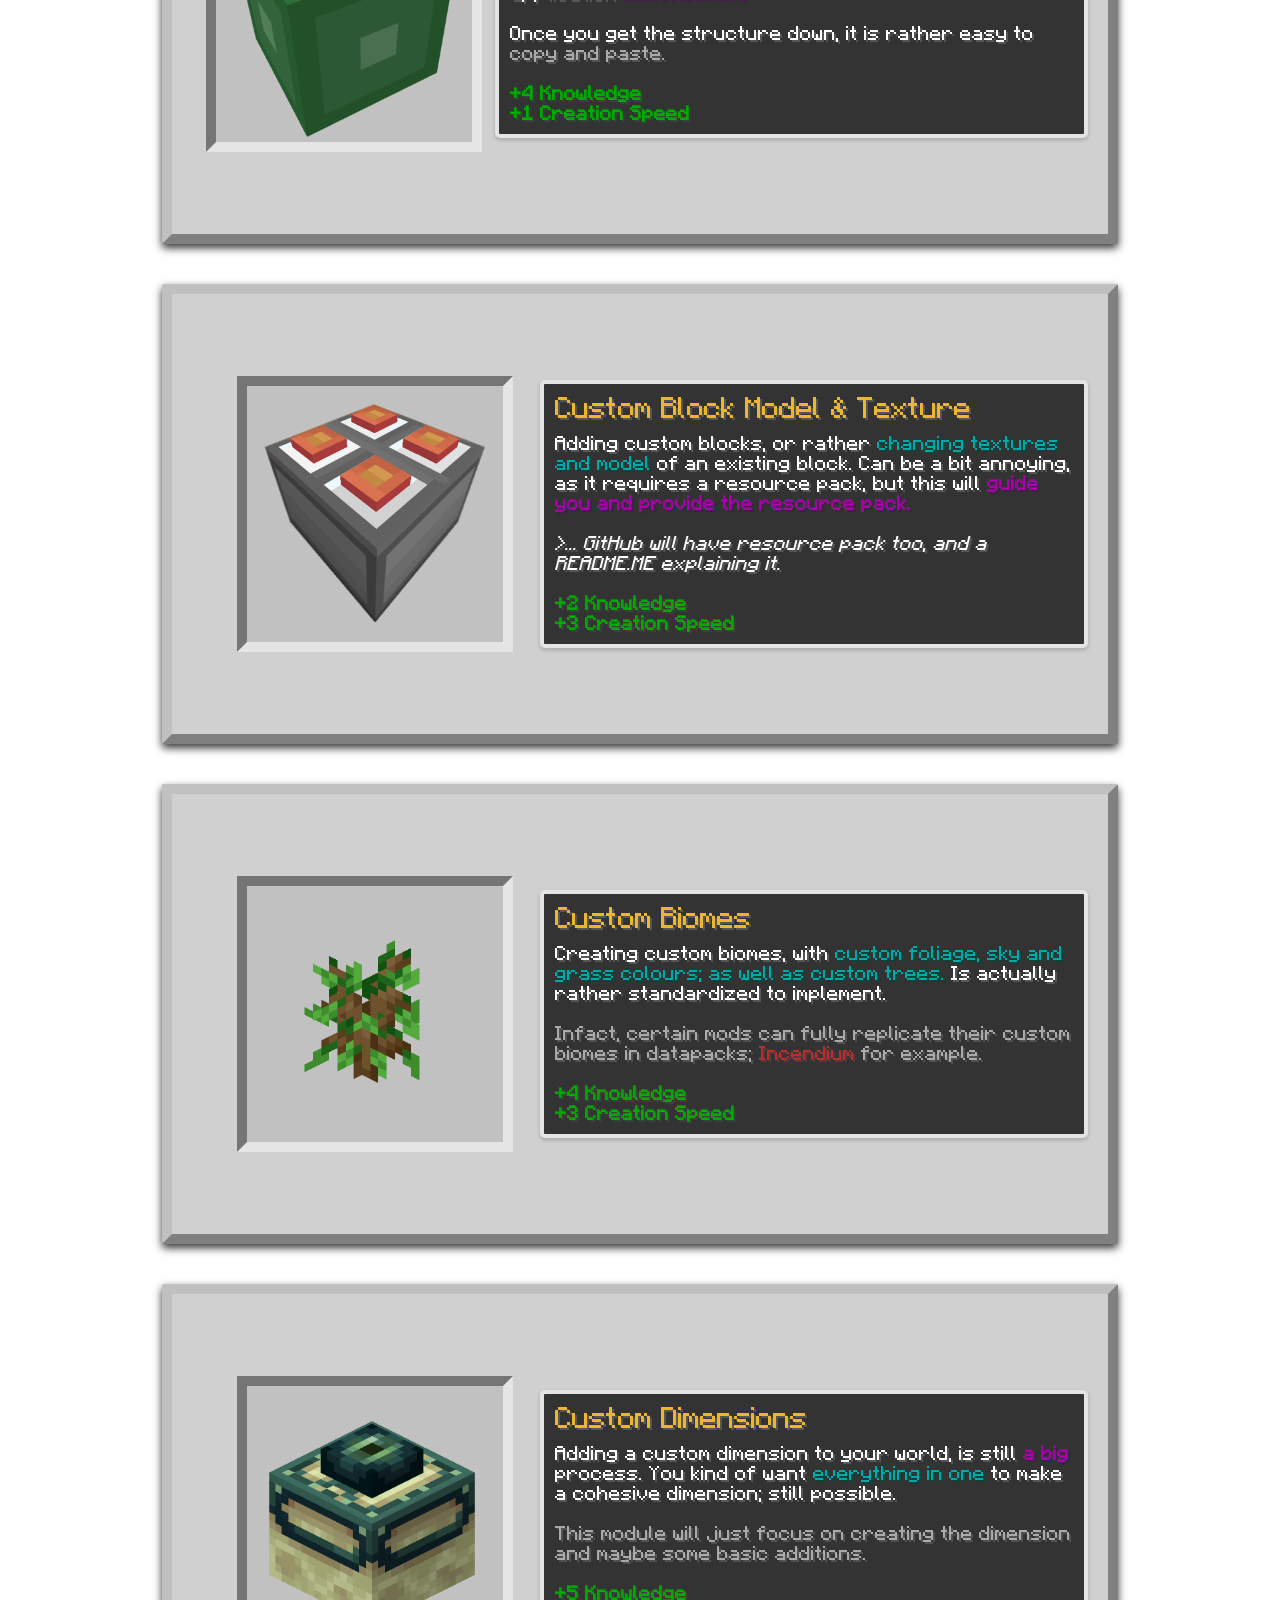
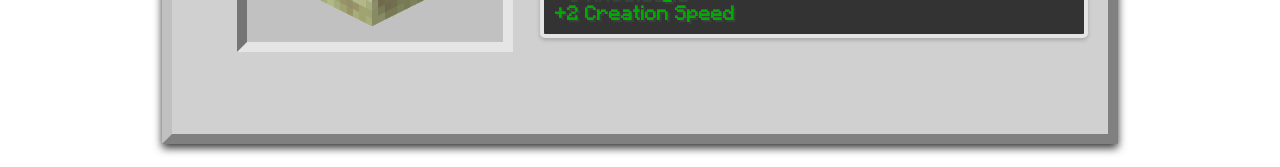
==== commit 7ffafd8e: "Recipes Page Commit" ====
--- a/index.html
+++ b/index.html
@@ -103,7 +103,7 @@
             </div></a>
               <div class="tooltips">
                 <h1>Custom Armour</h1>
-                <span> For creating custom armour, <h4>with or without custom effects.</h4> This pack focuses on using <h5>leather armour</h5> to utilize vanilla textures instead of a resource pack. <br><br> An example WITH a resource pack is in the <h6>Github</h6><br> with a <p>README.md</p> file explaining it. <br><br><h2>+2 Knowledge</h2><br><h2>+3 Creation Speed</h2>
+                <span> For creating custom armour, <h4>with or without custom effects.</h4> This pack focuses on using <h5>leather armour</h5> using their dye feature to mimic custom armour. <br><br><h2>+2 Knowledge</h2><br><h2>+3 Creation Speed</h2>
               </div>
           </div>
 
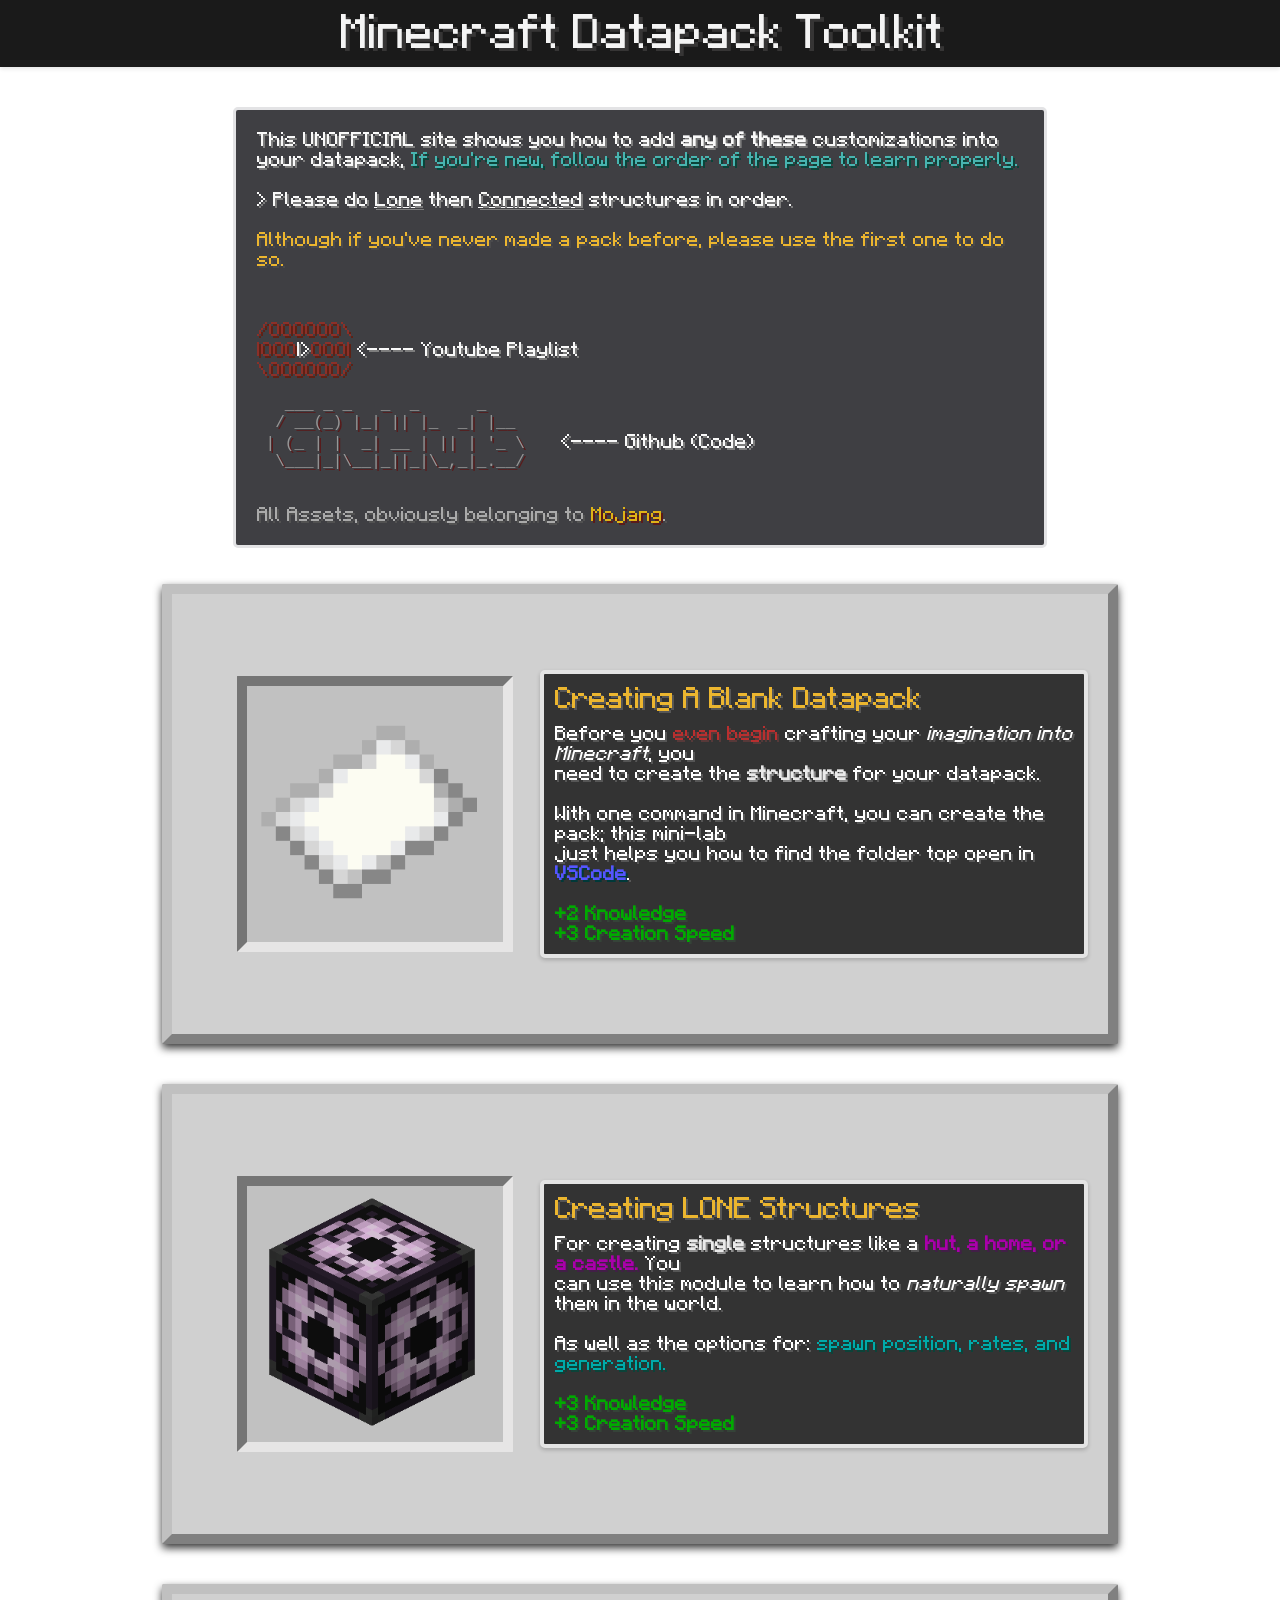
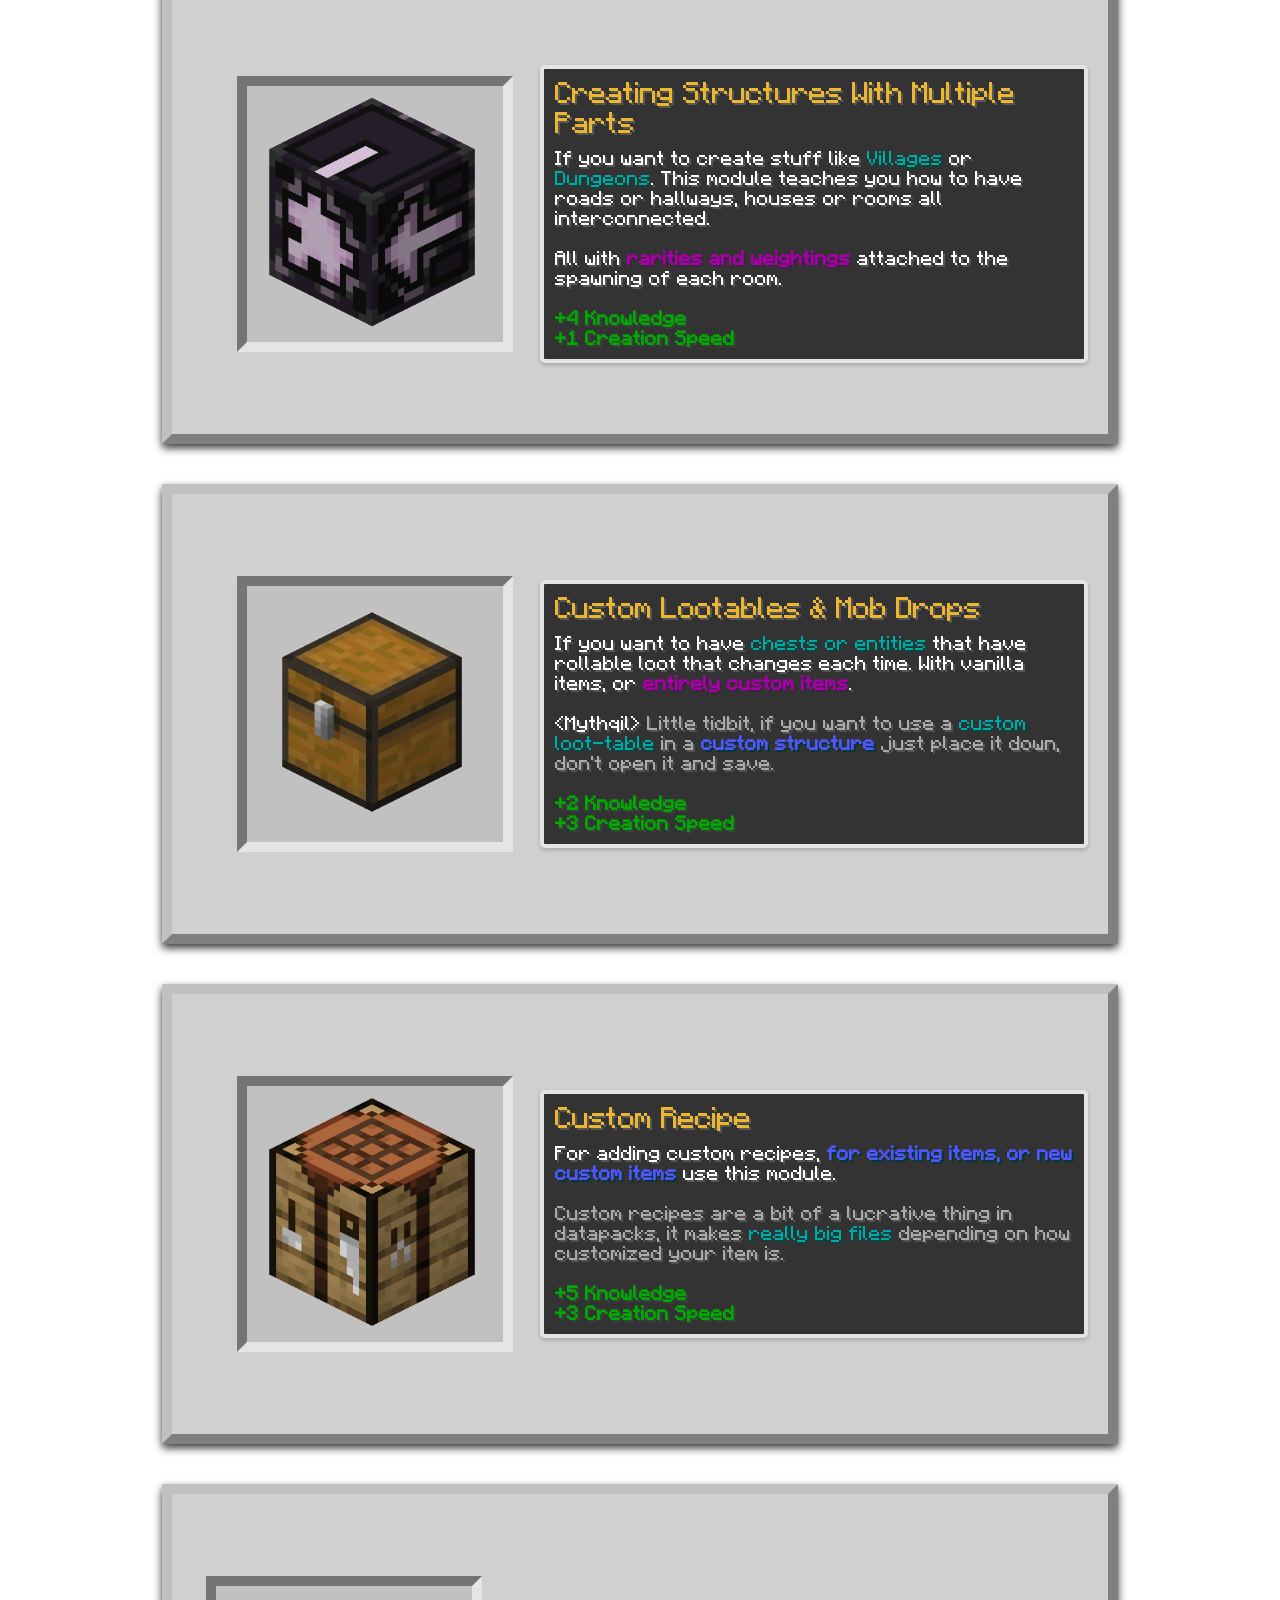
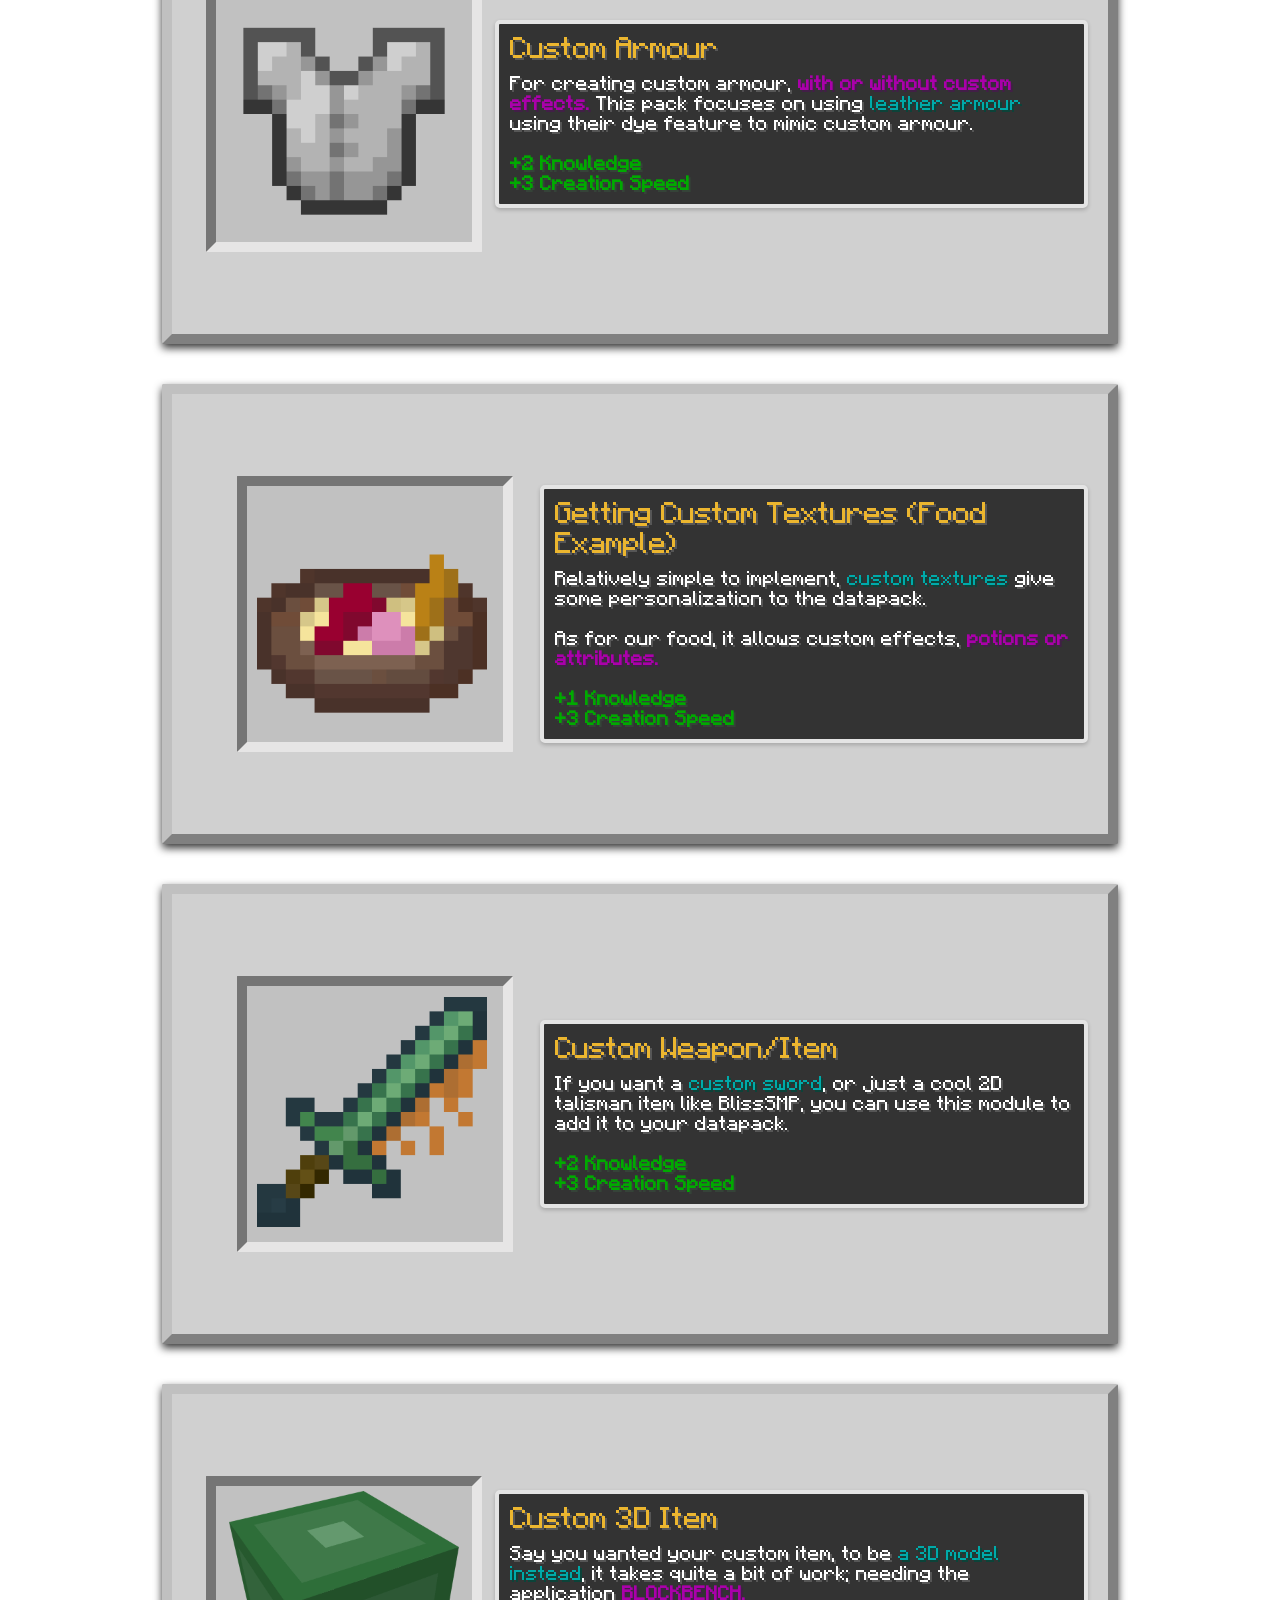
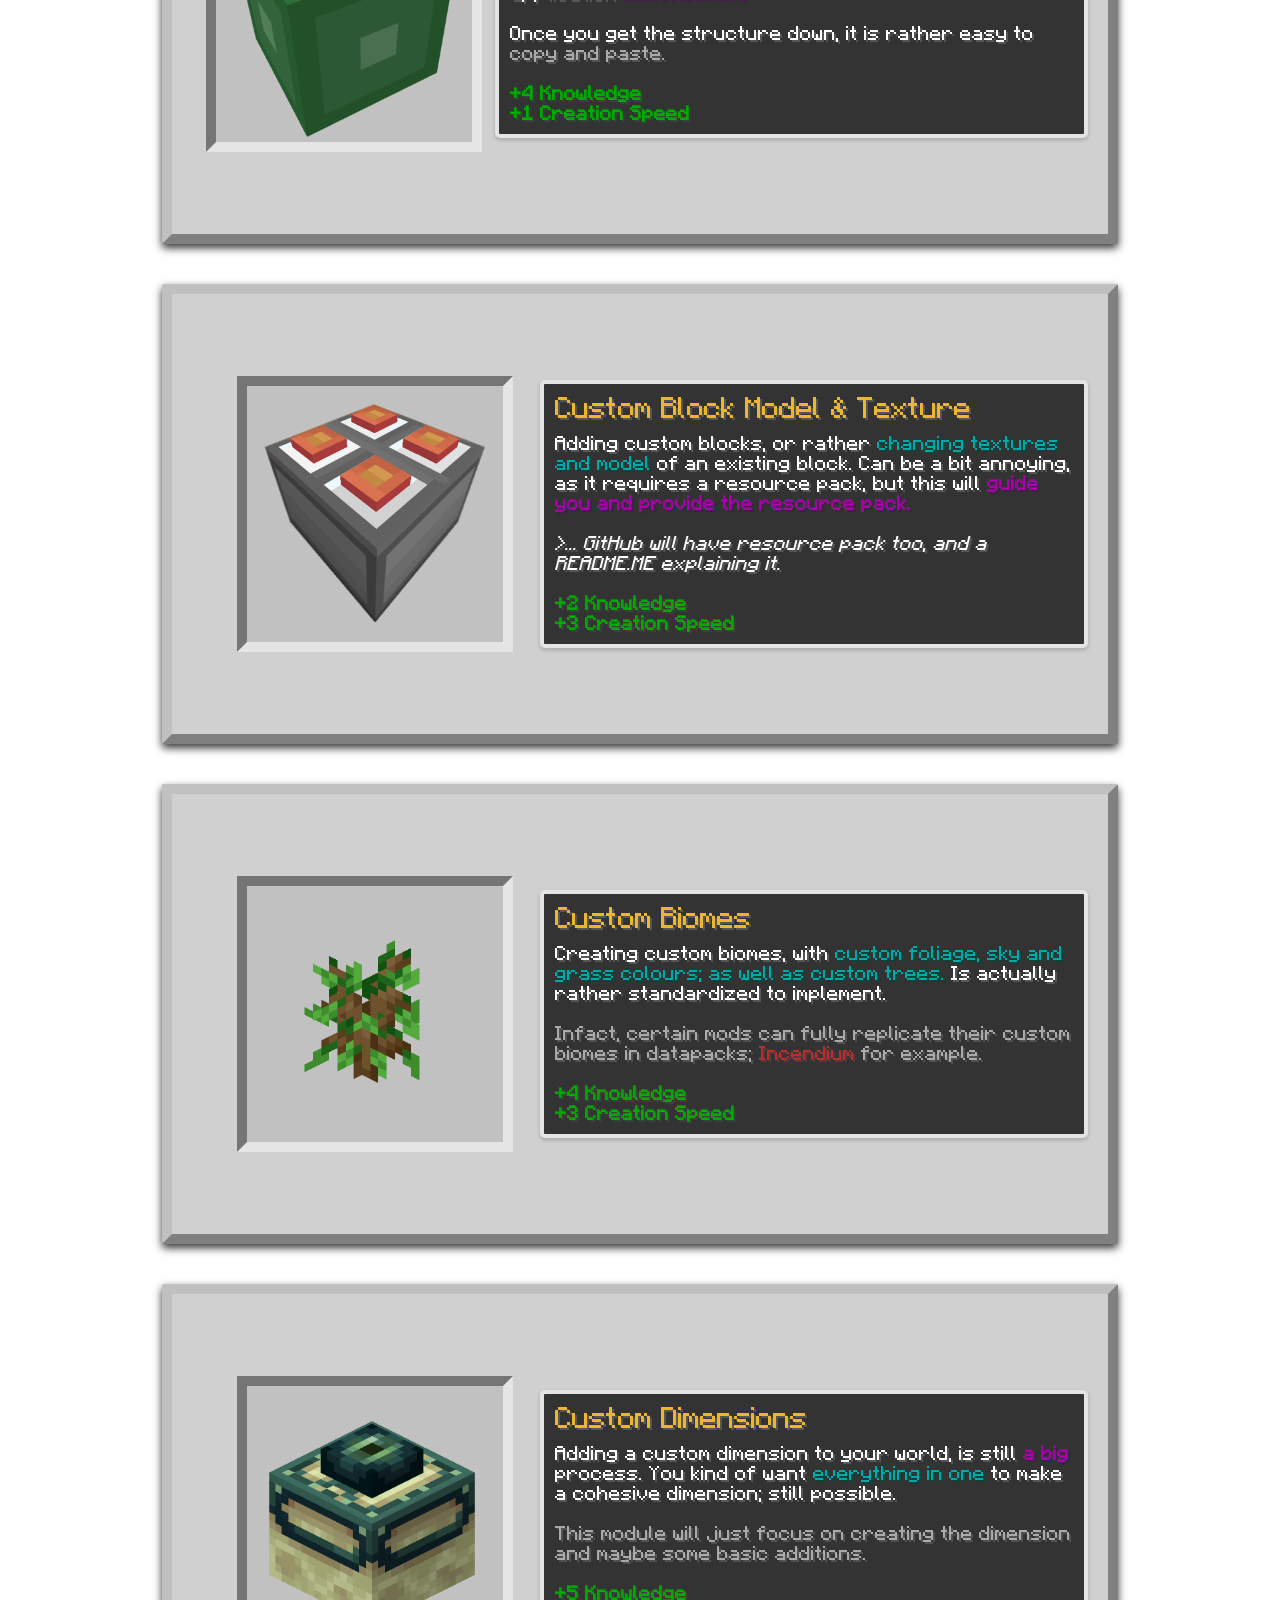
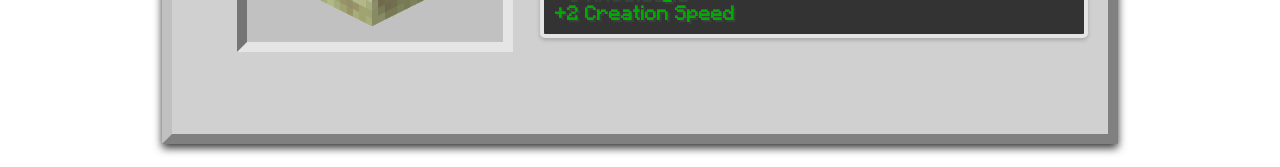
==== commit 3b82a8a6: "Added Custom Textures and Food Module" ====
--- a/index.html
+++ b/index.html
@@ -107,28 +107,29 @@
               </div>
           </div>
 
-          <!-- 7. Custom Weapon/Item -->
+          <!-- 7. Custom Food --> 
+          <div class="lab-box">
+            <div class="image-container">
+              <a href="sub-pages/food.html"><img src="images/lavender_mashes.png" style = "margin-left: 4%;"></a>
+            </div>
+              <div class="tooltips">
+                <h1>Getting Custom Textures (Food Example)</h1>
+                <span> Relatively simple to implement, <h5>custom textures</h5> give some personalization to the datapack. <br><br> As for our food, it allows custom effects, <h4>potions or attributes.</h4> <br><br><h2>+1 Knowledge</h2><br><h2>+3 Creation Speed</h2>
+              </div>
+          </div>
+
+          <!-- 8. Custom Weapon/Item -->
           <div class="lab-box">
             <div class="image-container">
               <a href="sub-pages/item.html"><img src="images/aspect.png" style = "margin-left: 4%;"></a>
             </div>
               <div class="tooltips">
                 <h1>Custom Weapon/Item</h1>
-                <span> If you want a <h5>custom sword</h5>, or just a cool 2D talisman item, you can use this module to add it to your datapack. <br><br>This module will have a resourcepack download linked <br><br><h2>+2 Knowledge</h2><br><h2>+3 Creation Speed</h2>
+                <span> If you want a <h5>custom sword</h5>, or just a cool 2D talisman item like BlissSMP, you can use this module to add it to your datapack.  <br><br><h2>+2 Knowledge</h2><br><h2>+3 Creation Speed</h2>
               </div>
           </div>
 
-          <!-- 8. Custom Food -->
-          <div class="lab-box">
-            <div class="image-container">
-              <a href="sub-pages/food.html"><img src="images/lavender_mashes.png" style = "margin-left: 4%;"></a>
-            </div>
-              <div class="tooltips">
-                <h1>Custom Food</h1>
-                <span> Relatively simple to implement, <h5>custom foods</h5> add a cozy variety to your datapack. <br><br> Allowing custom effects, <h4>potions or attributes.</h4> <br><br><h2>+1 Knowledge</h2><br><h2>+3 Creation Speed</h2>
-              </div>
-          </div>
-
+          
           <!-- 9. Custom 3D Item (FIXED LINK) -->
           <div class="lab-box">
             <a href="sub-pages/3d_item.html"><div class="image-container">
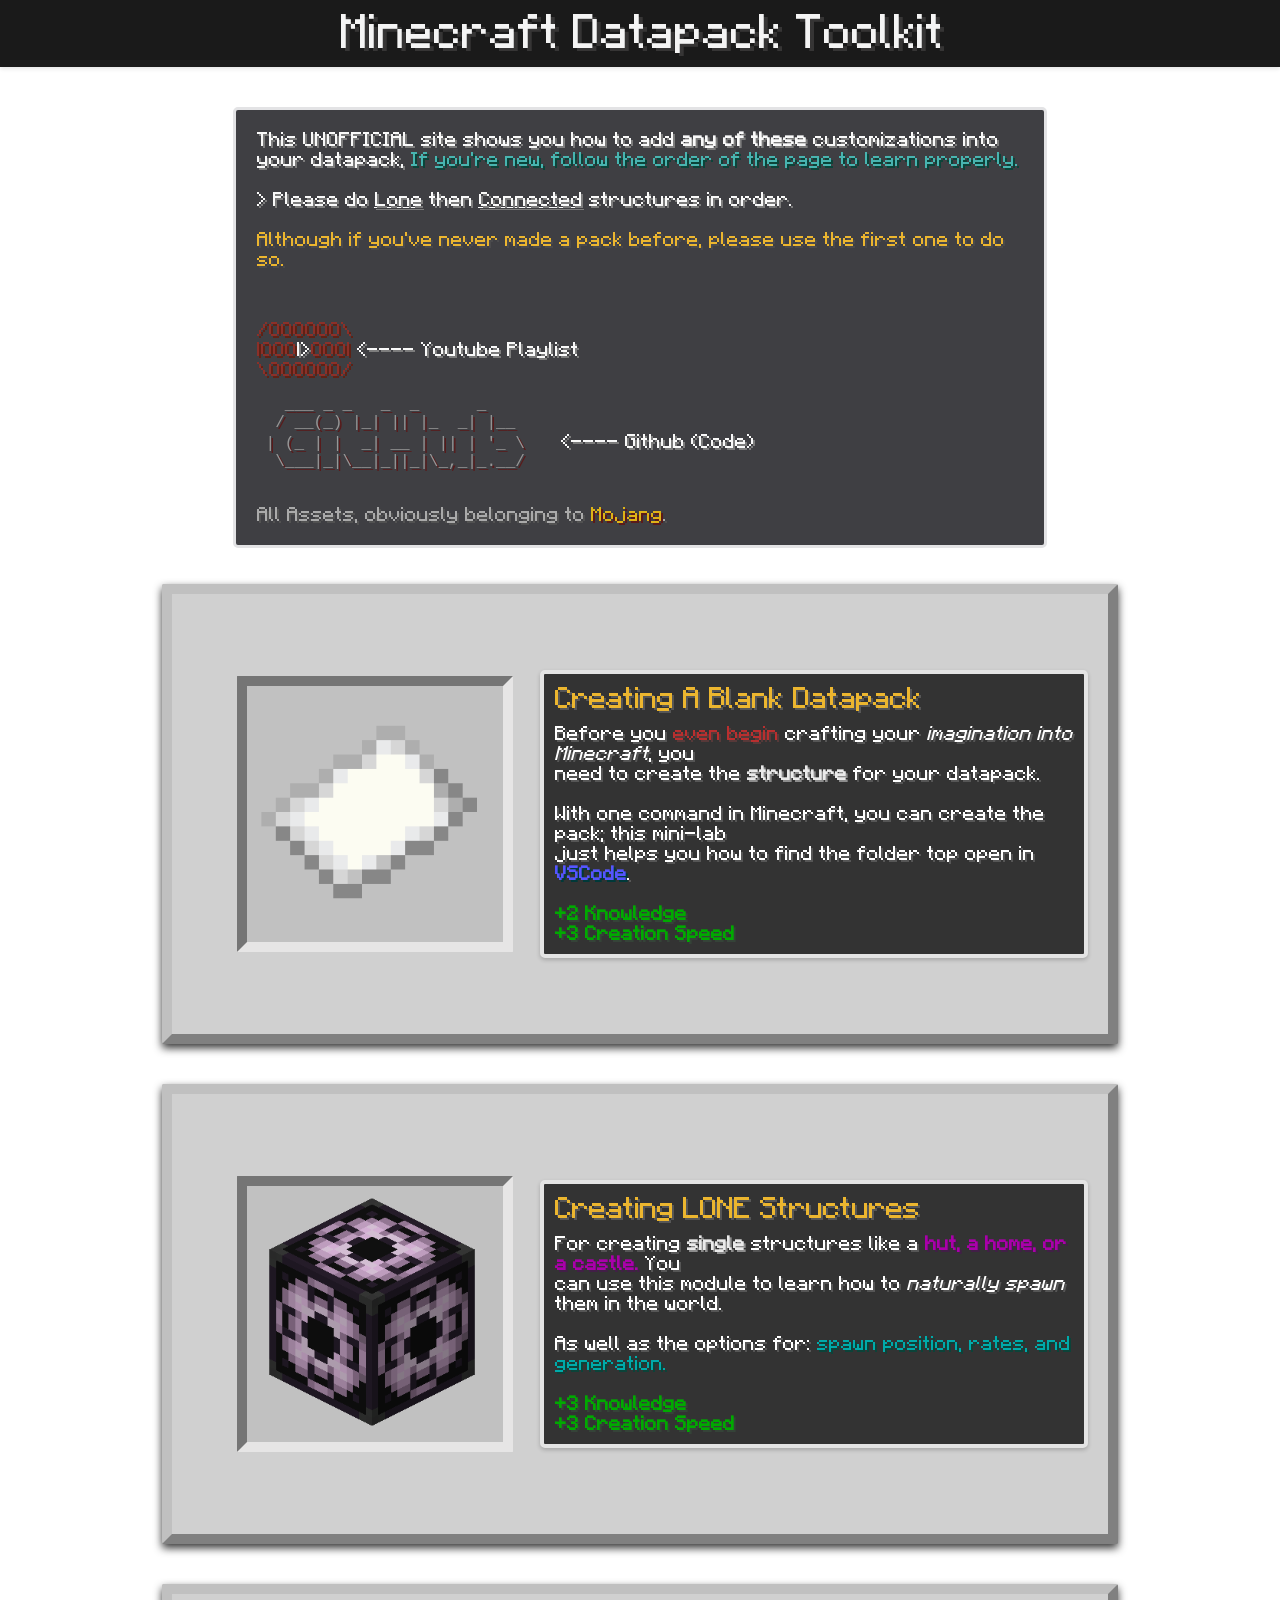
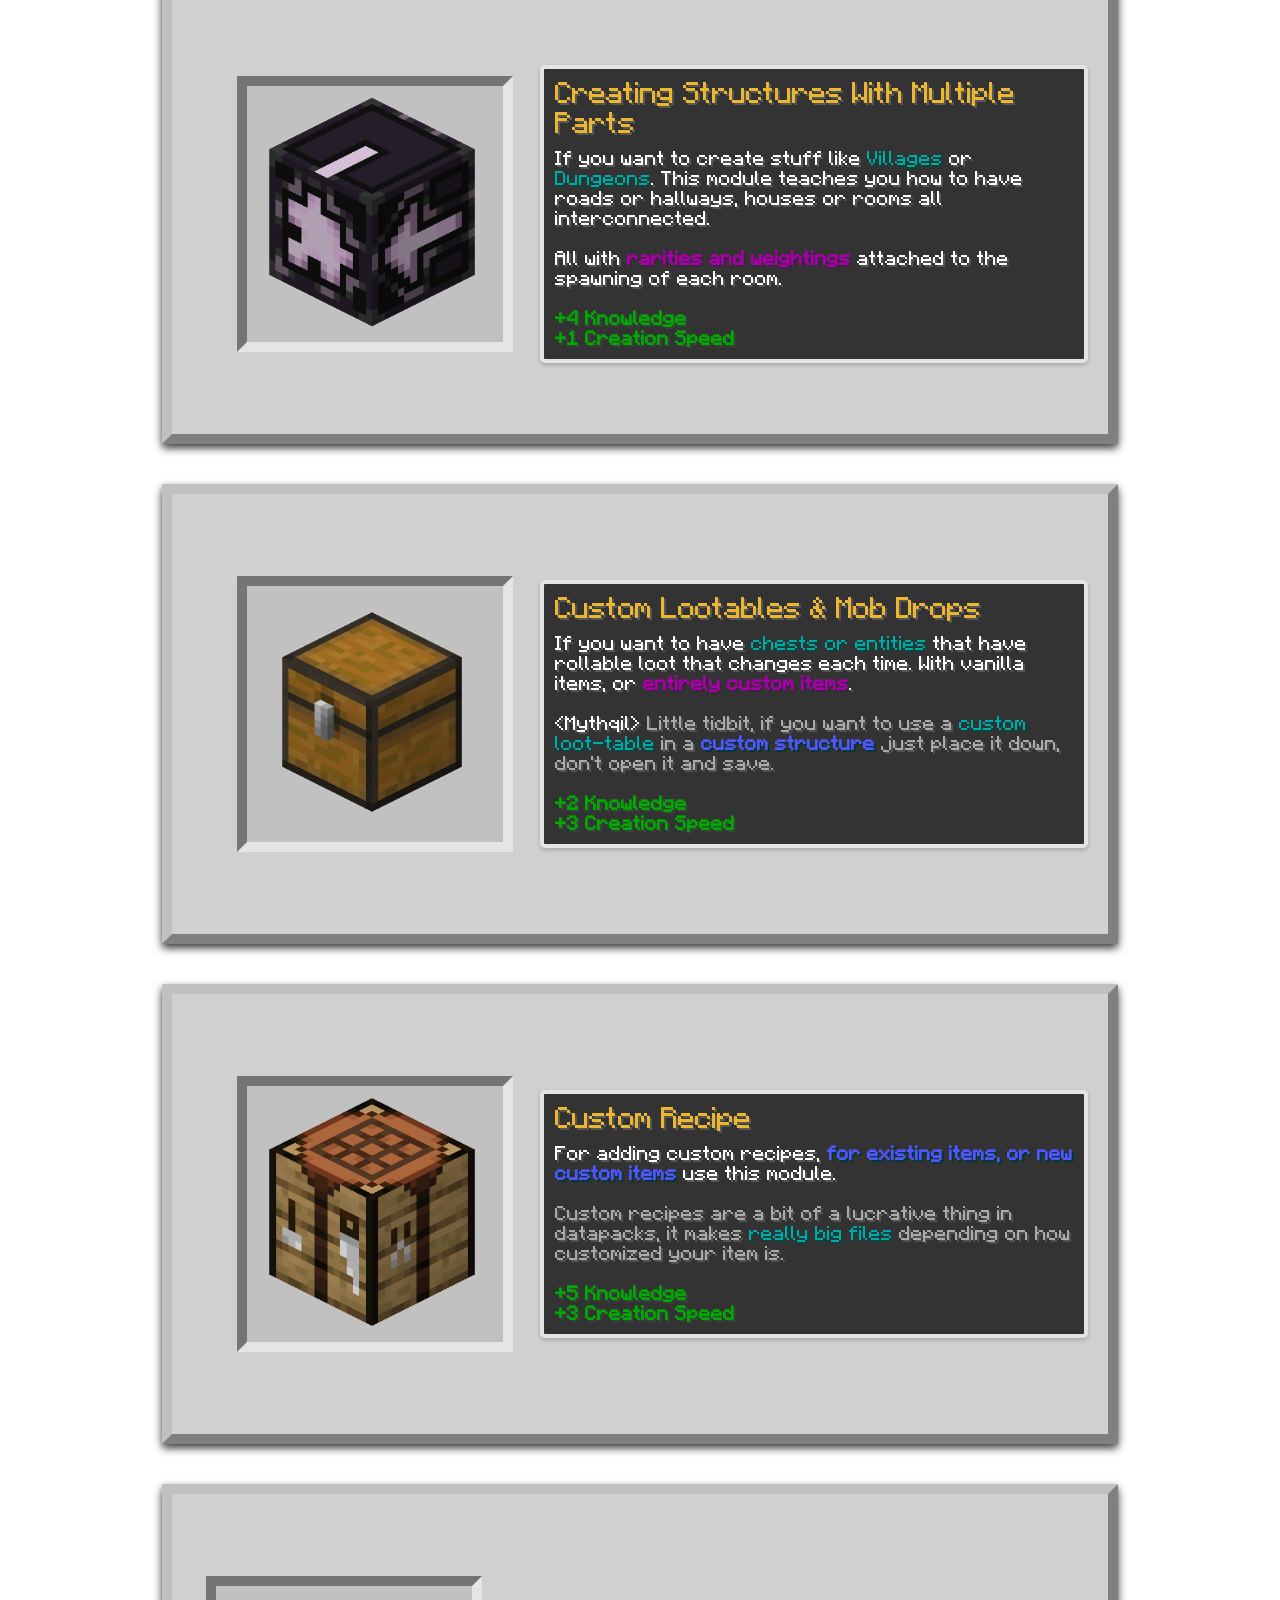
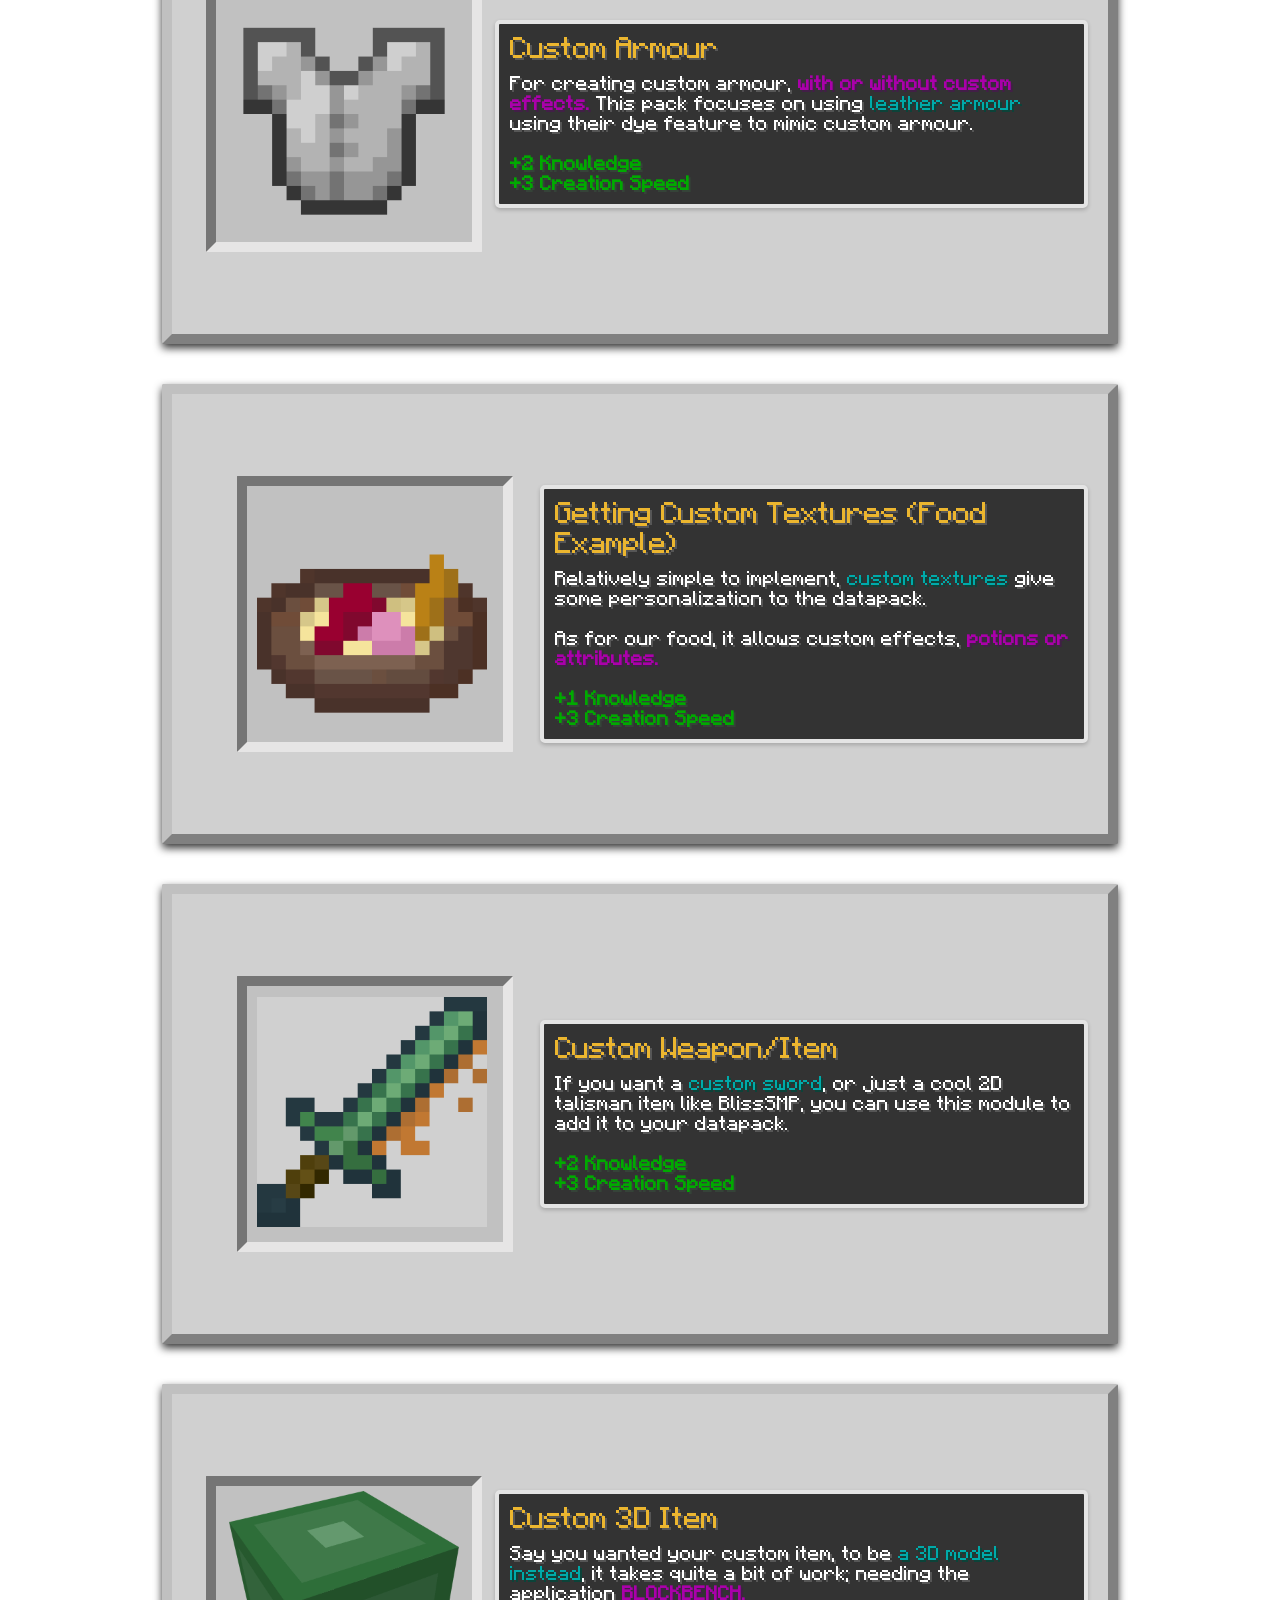
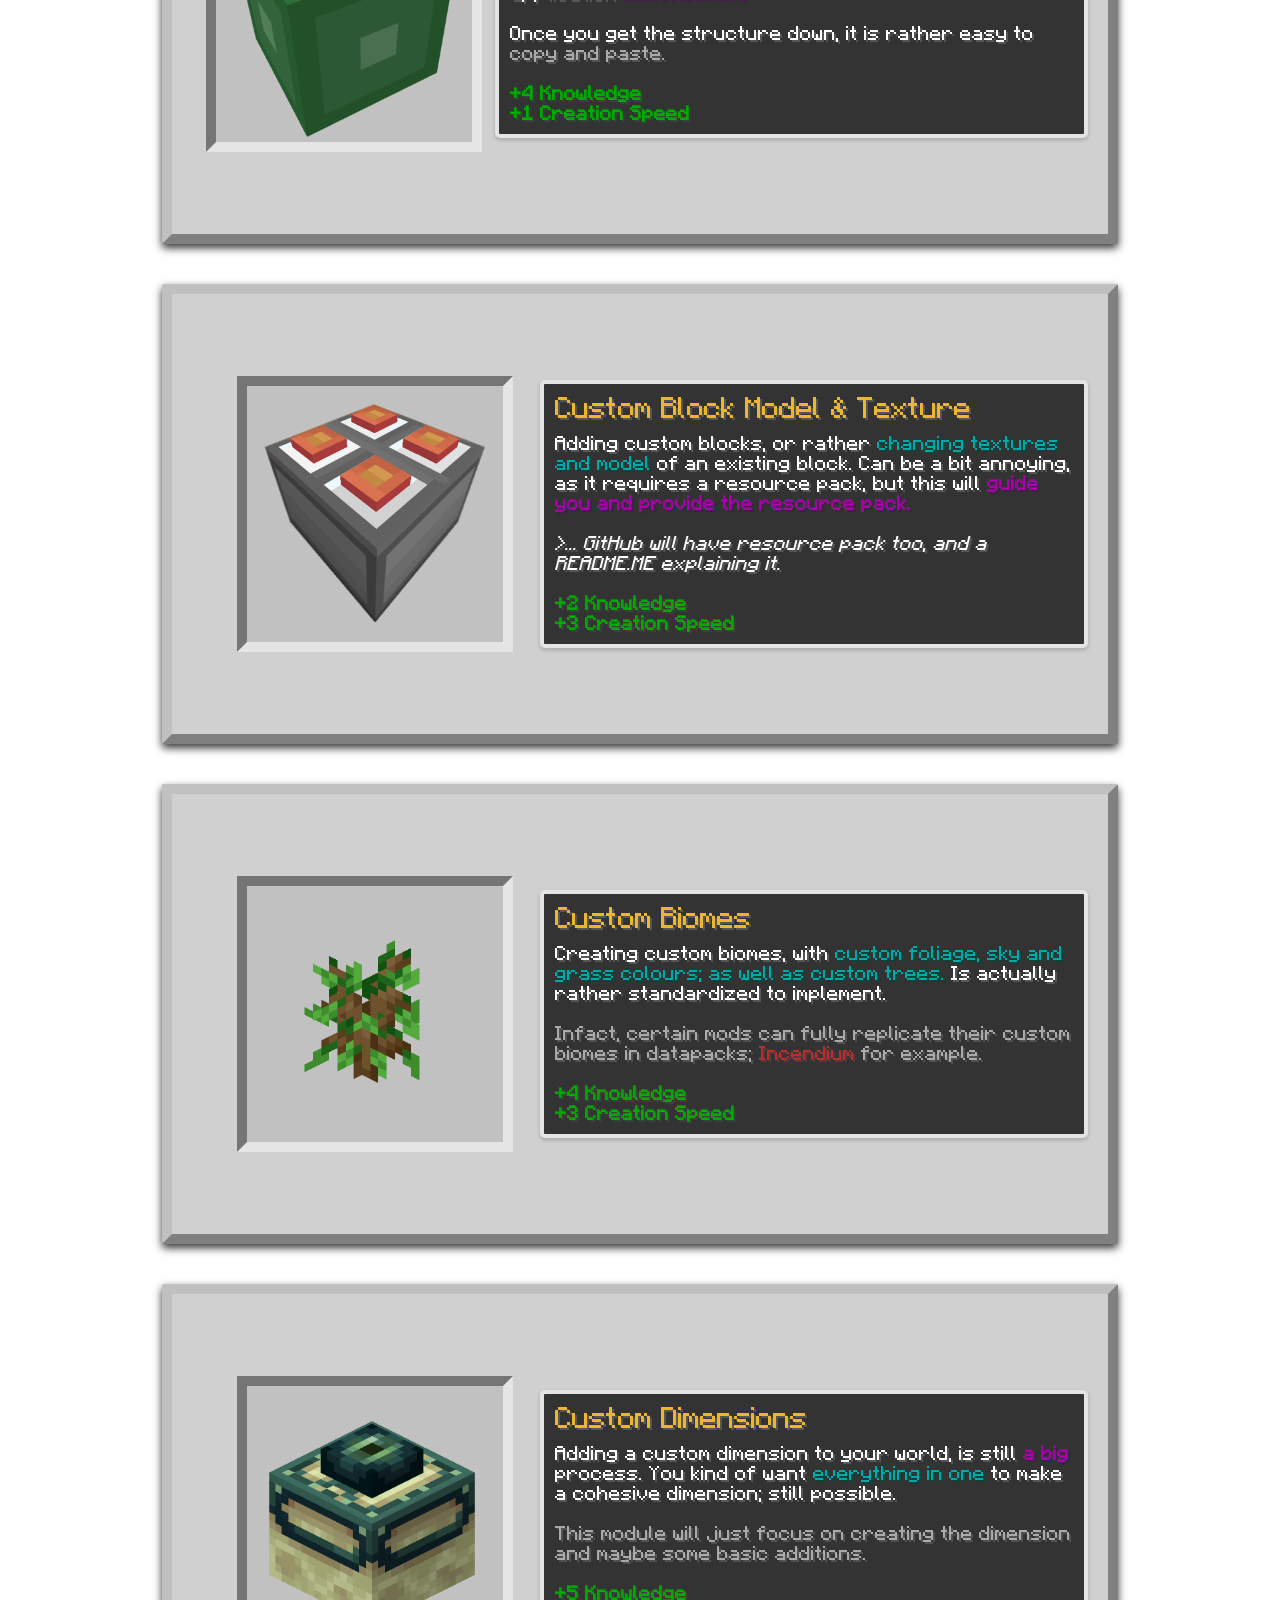
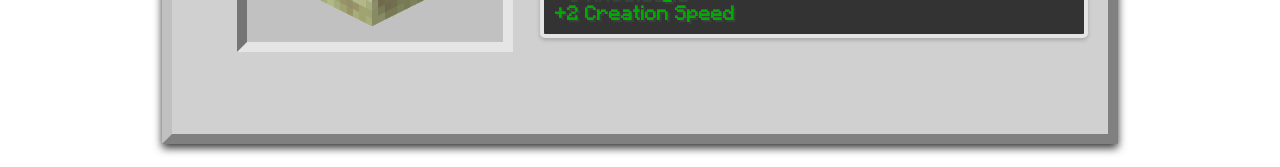
==== commit 1d881765: "Ading Animated Item, And Utility" ====
--- a/index.html
+++ b/index.html
@@ -121,7 +121,7 @@
           <!-- 8. Custom Weapon/Item -->
           <div class="lab-box">
             <div class="image-container">
-              <a href="sub-pages/item.html"><img src="images/aspect.png" style = "margin-left: 4%;"></a>
+              <a href="sub-pages/item.html"><img src="images/aspect.gif" style = "margin-left: 4%;"></a>
             </div>
               <div class="tooltips">
                 <h1>Custom Weapon/Item</h1>
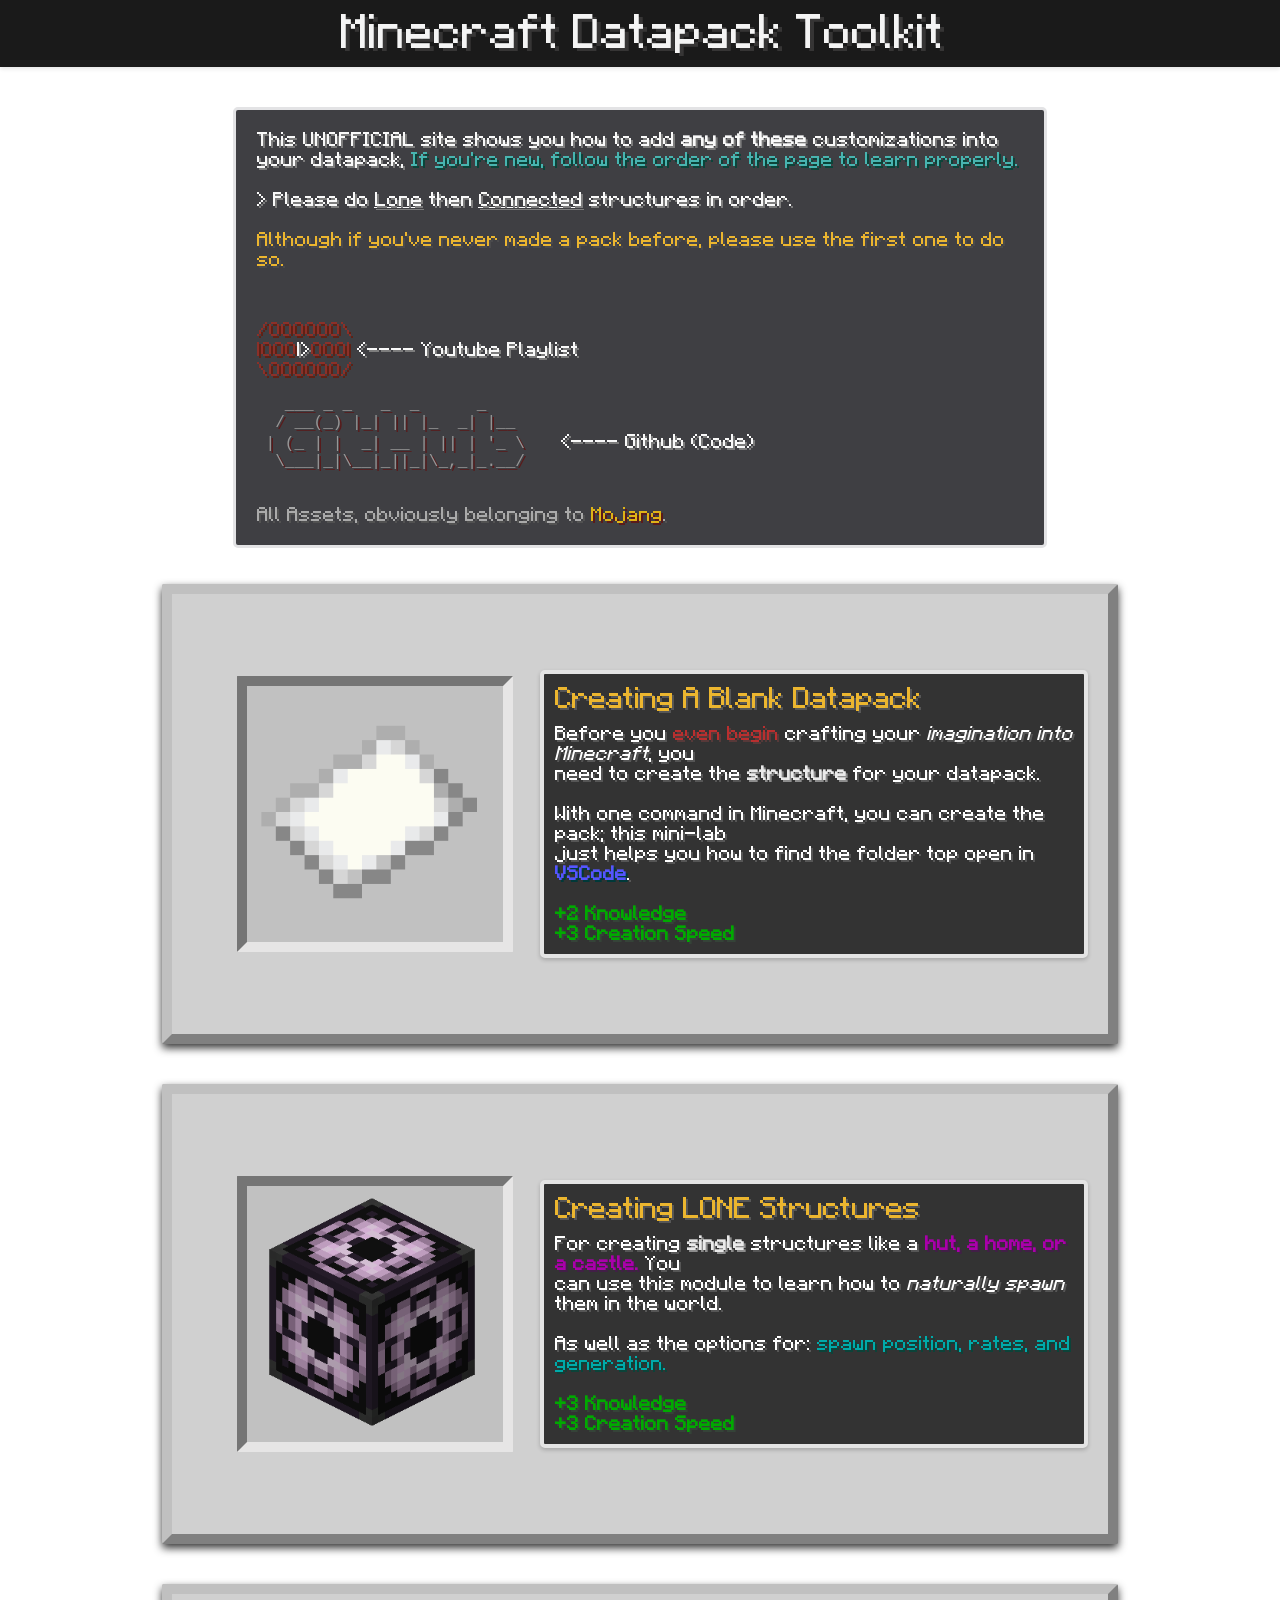
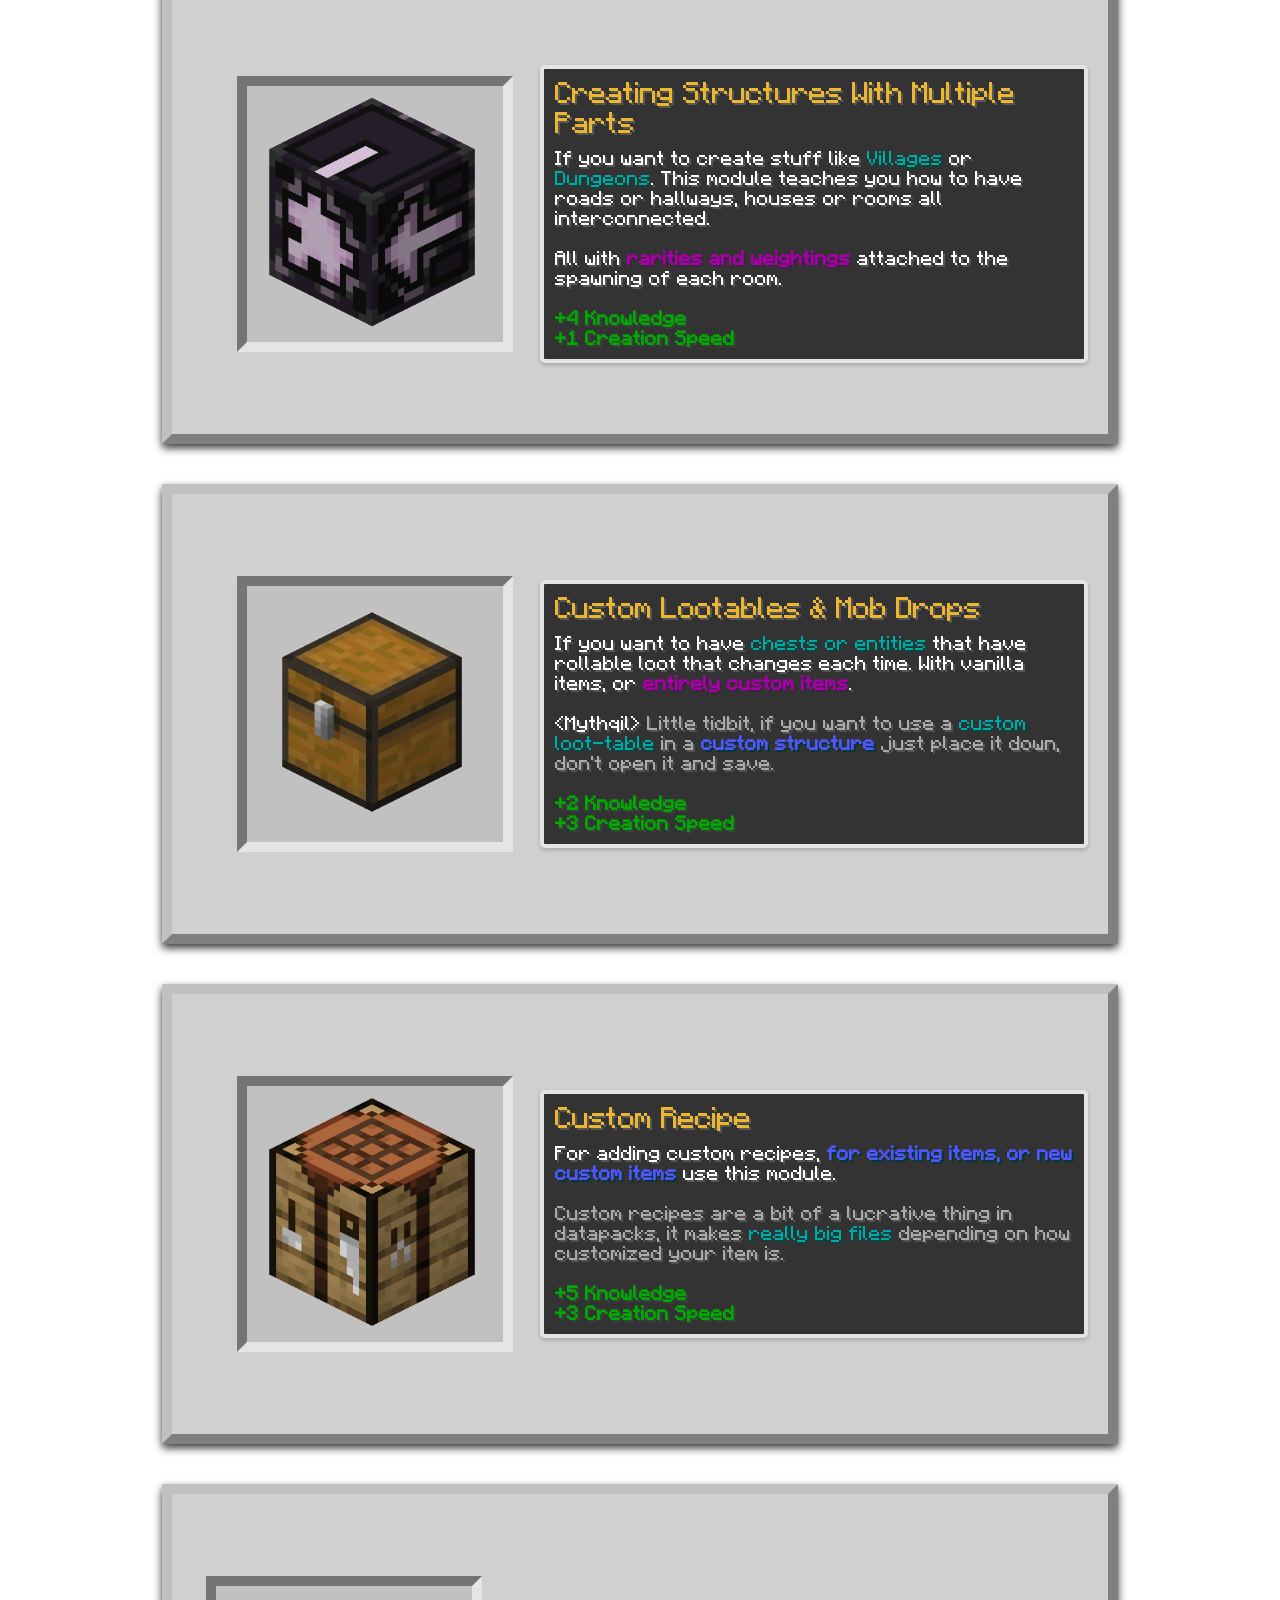
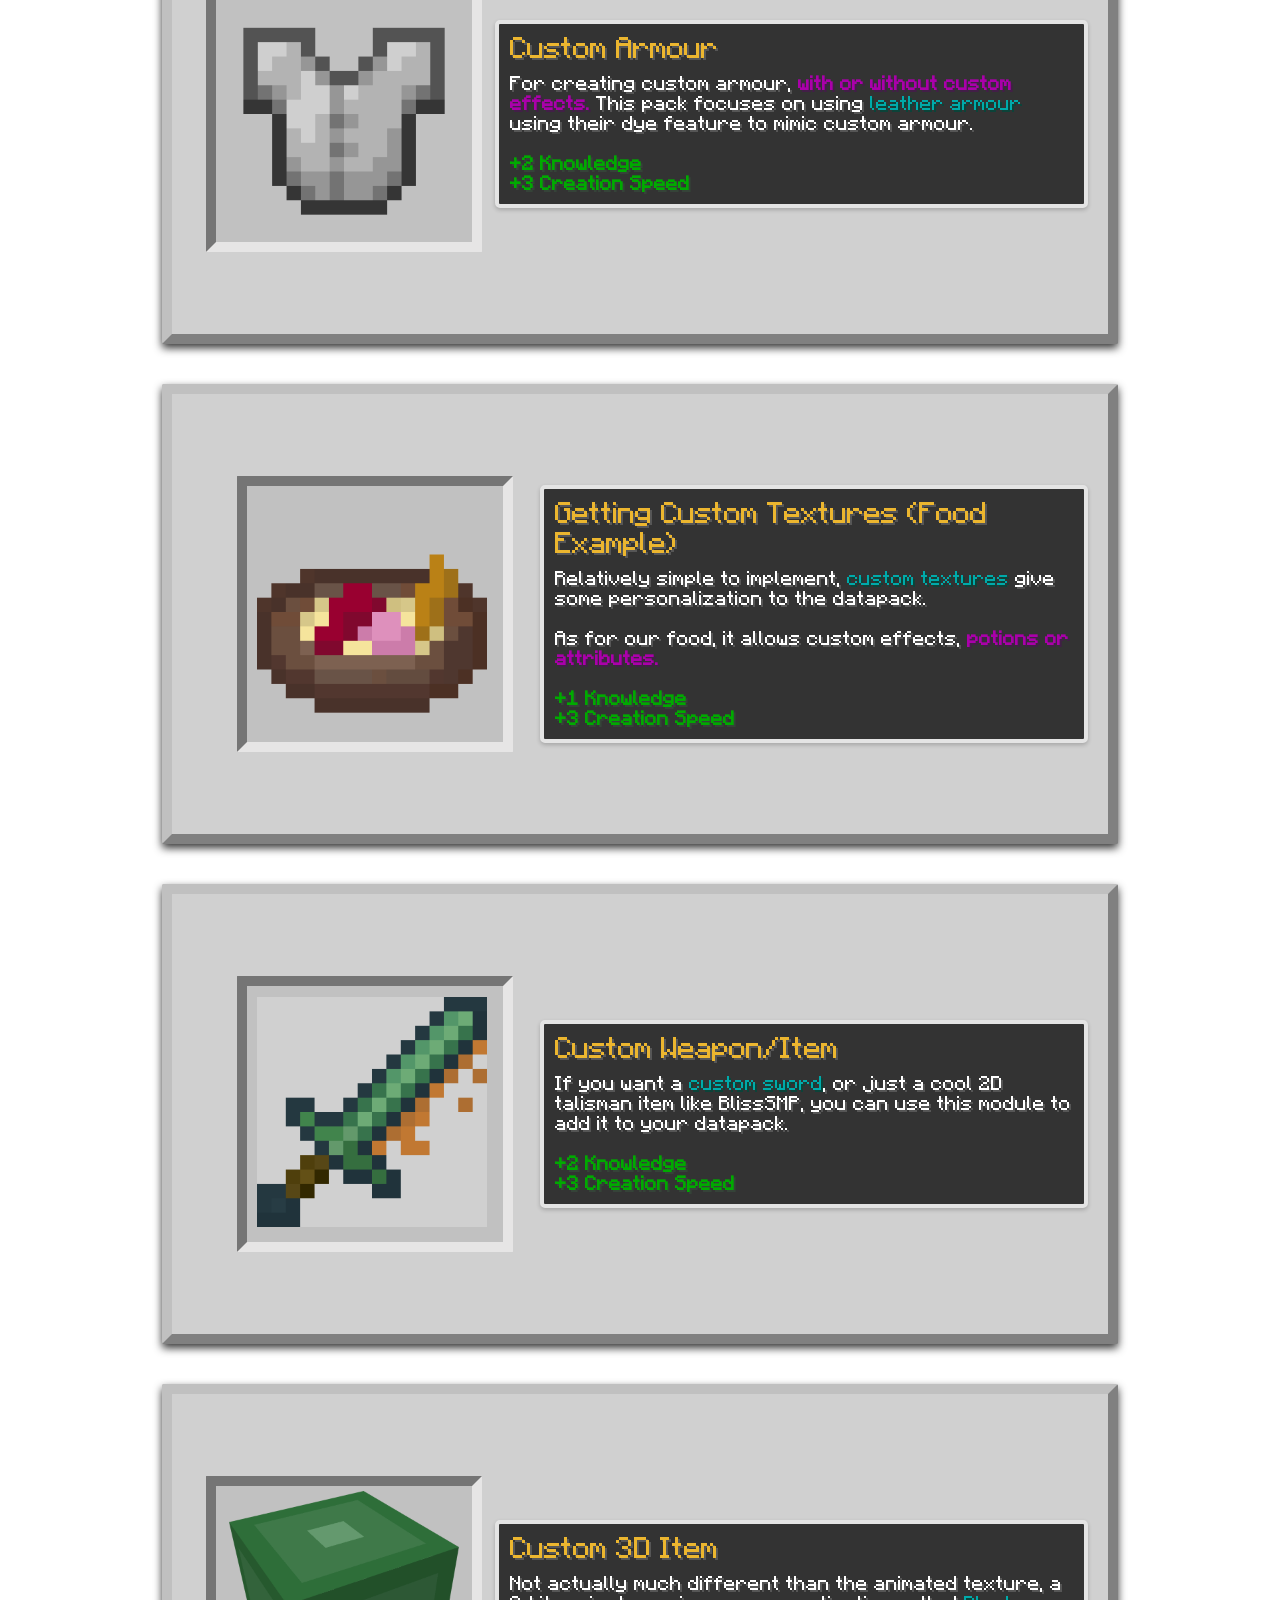
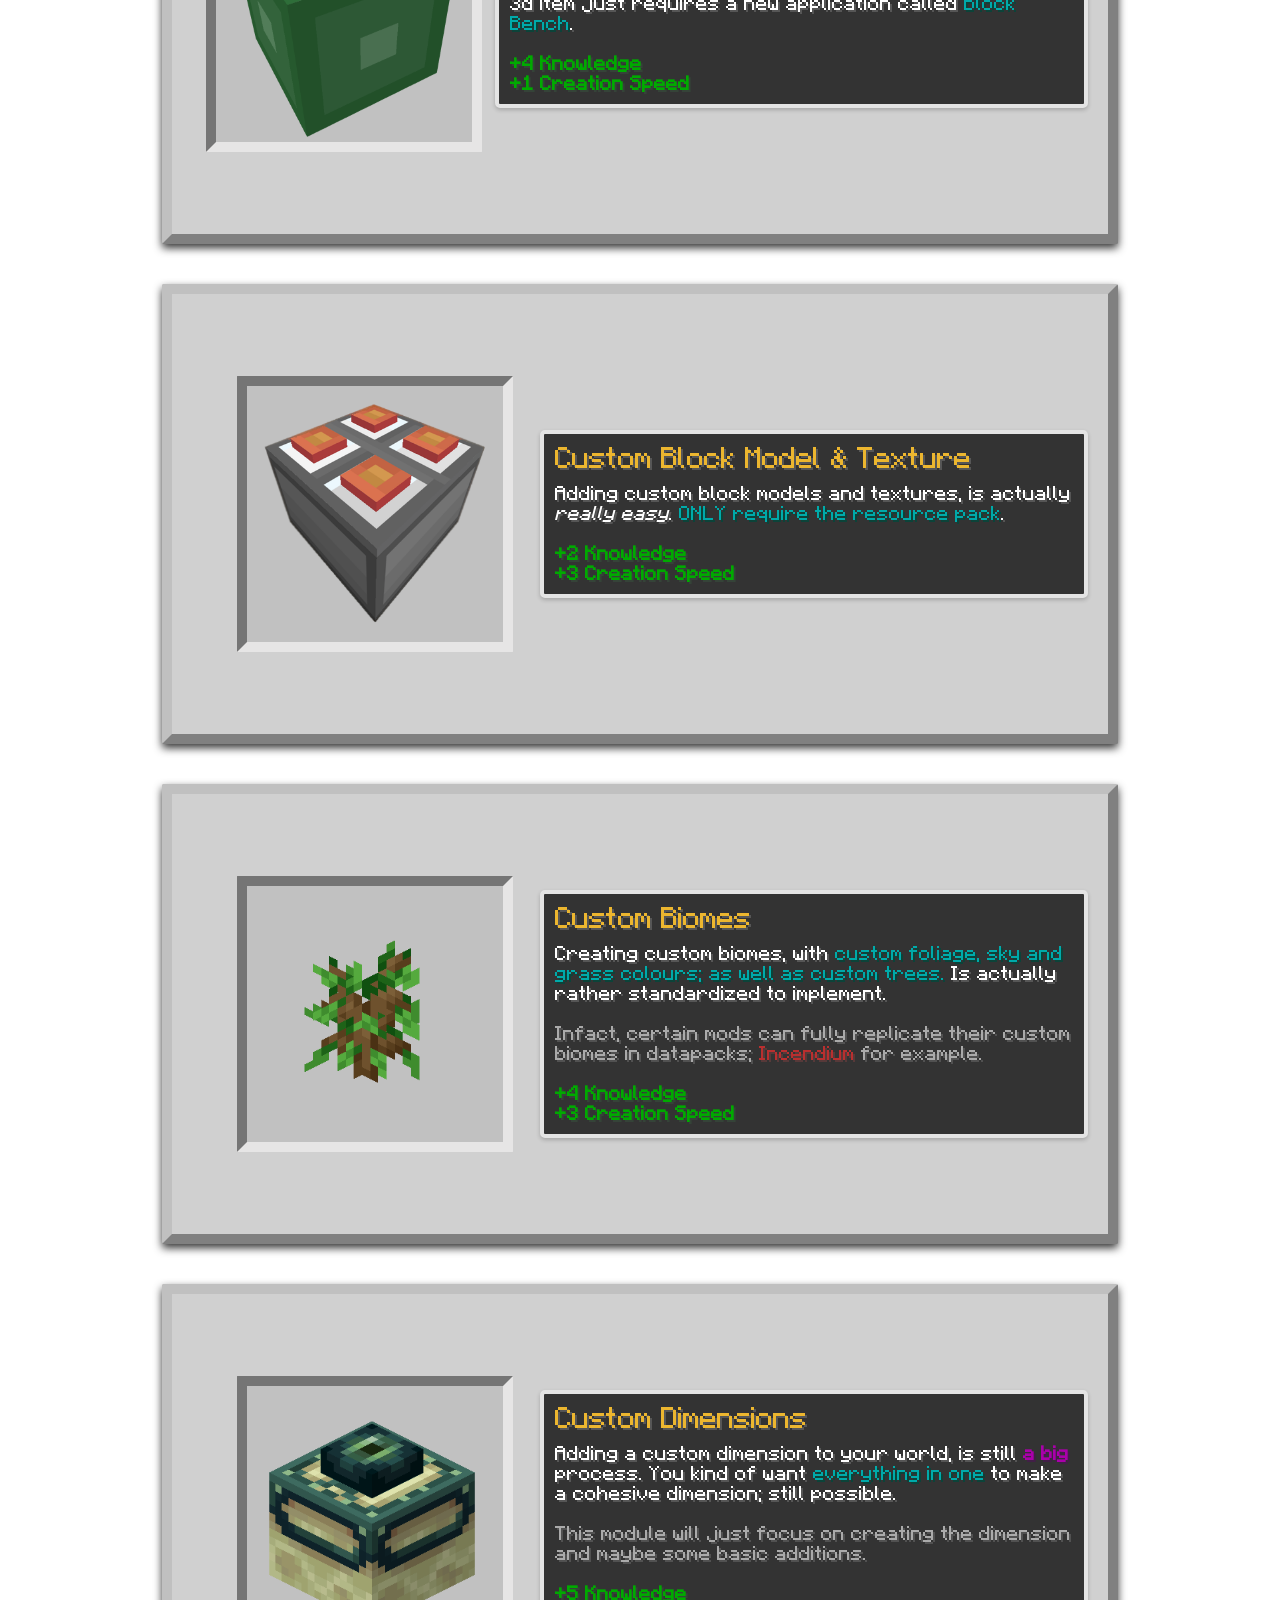
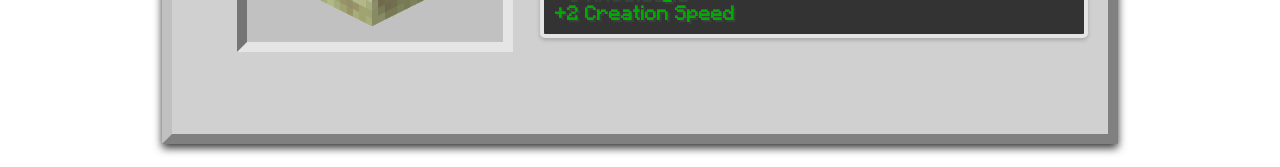
==== commit 94dfe12c: "Added Custom Block" ====
--- a/index.html
+++ b/index.html
@@ -137,7 +137,7 @@
             </div></a>
               <div class="tooltips">
                 <h1>Custom 3D Item</h1>
-                <span> Say you wanted your custom item, to be <h5>a 3D model instead</h5>, it takes quite a bit of work; needing the application <h4>BLOCKBENCH.</h4> <br><br> Once you get the structure down, it is rather easy to <h6>copy and paste.</h6> <br><br><h2>+4 Knowledge</h2><br><h2>+1 Creation Speed</h2>
+                <span> Not actually much different than the animated texture, a 3d item just requires a new application called <h5>Block Bench</h5>. <br><br><h2>+4 Knowledge</h2><br><h2>+1 Creation Speed</h2>
               </div>
           </div>
 
@@ -148,7 +148,7 @@
             </div>
               <div class="tooltips">
                 <h1>Custom Block Model & Texture</h1>
-                <span> Adding custom blocks, or rather <h5>changing textures and model</h5> of an existing block. Can be a bit annoying, as it requires a resource pack, but this will <h4>guide you and provide the resource pack.</h4> <br><br> <em>>... GitHub will have resource pack too, and a README.ME explaining it.</em> <br><br> <h2>+2 Knowledge</h2><br><h2>+3 Creation Speed</h2>
+                <span> Adding custom block models and textures, is actually <em>really easy</em>. <h5>ONLY require the resource pack</h5>. <br><br> <h2>+2 Knowledge</h2><br><h2>+3 Creation Speed</h2>
               </div>
           </div>
 
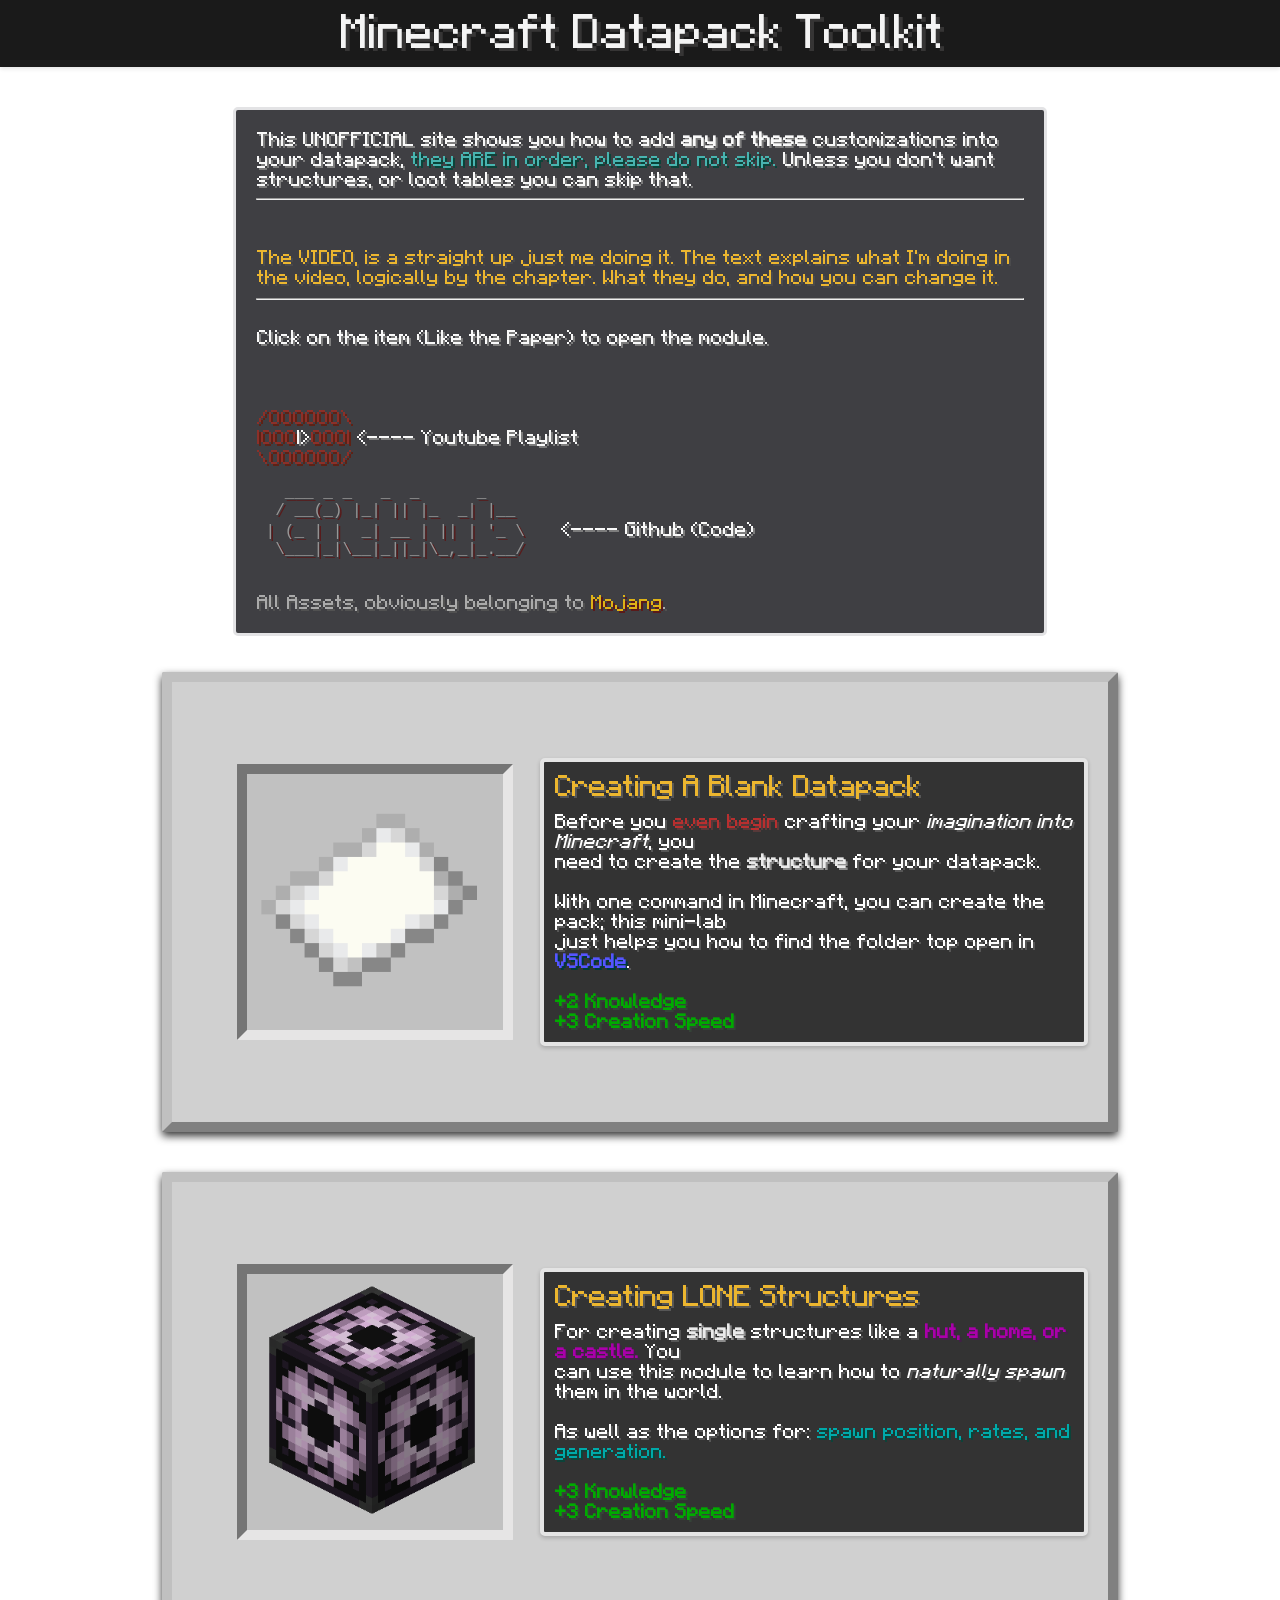
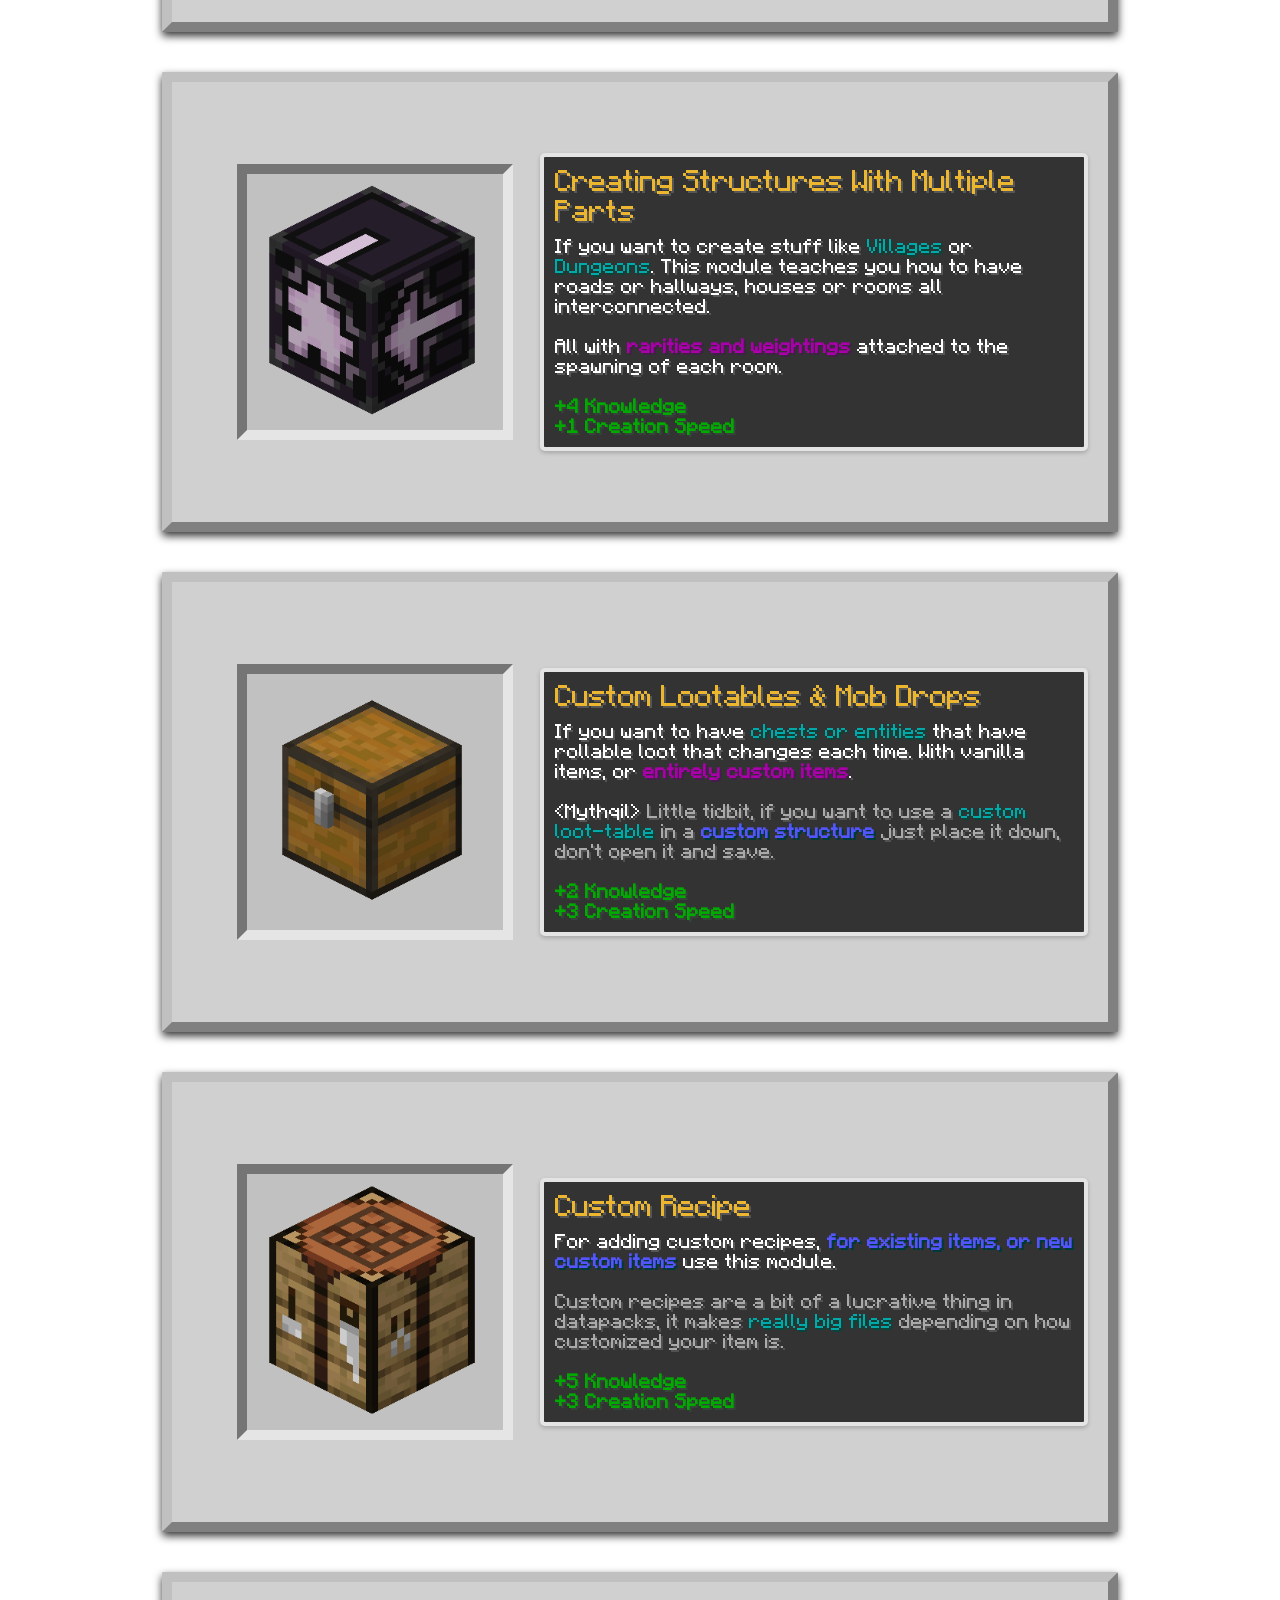
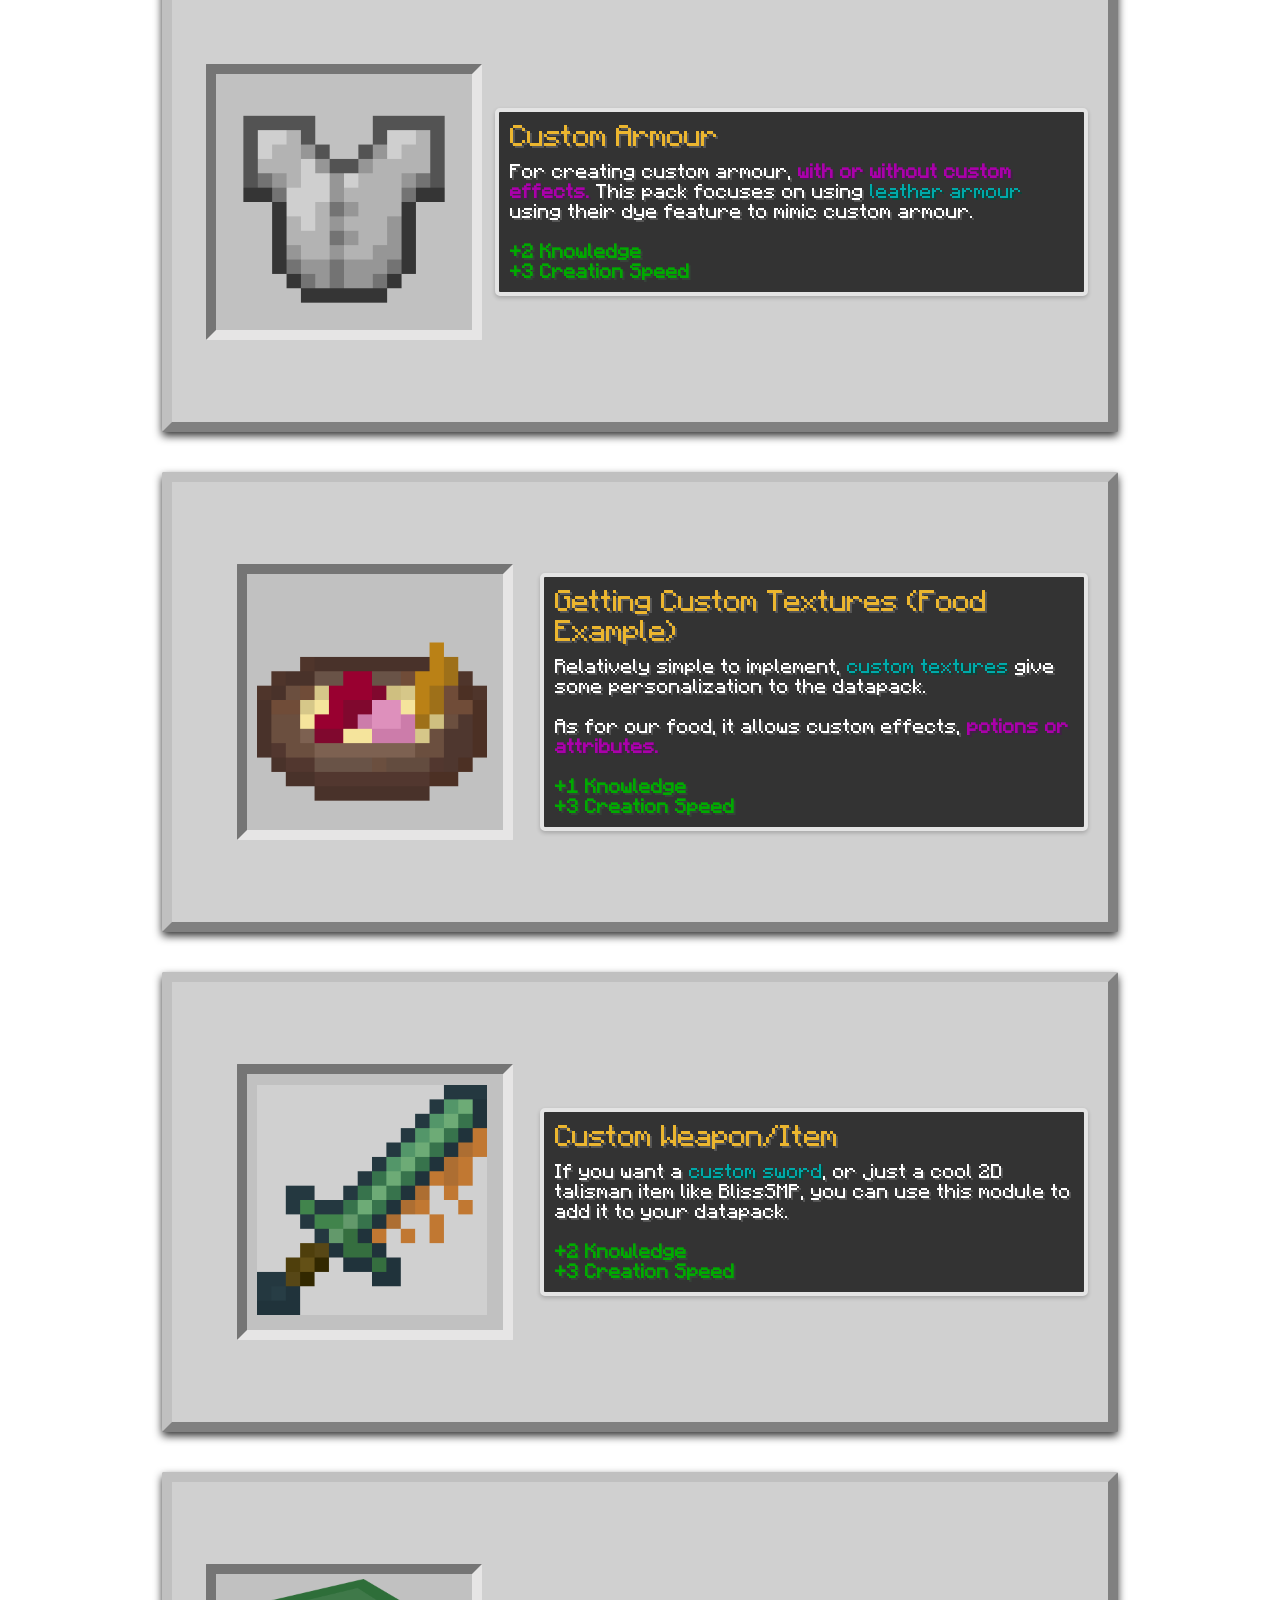
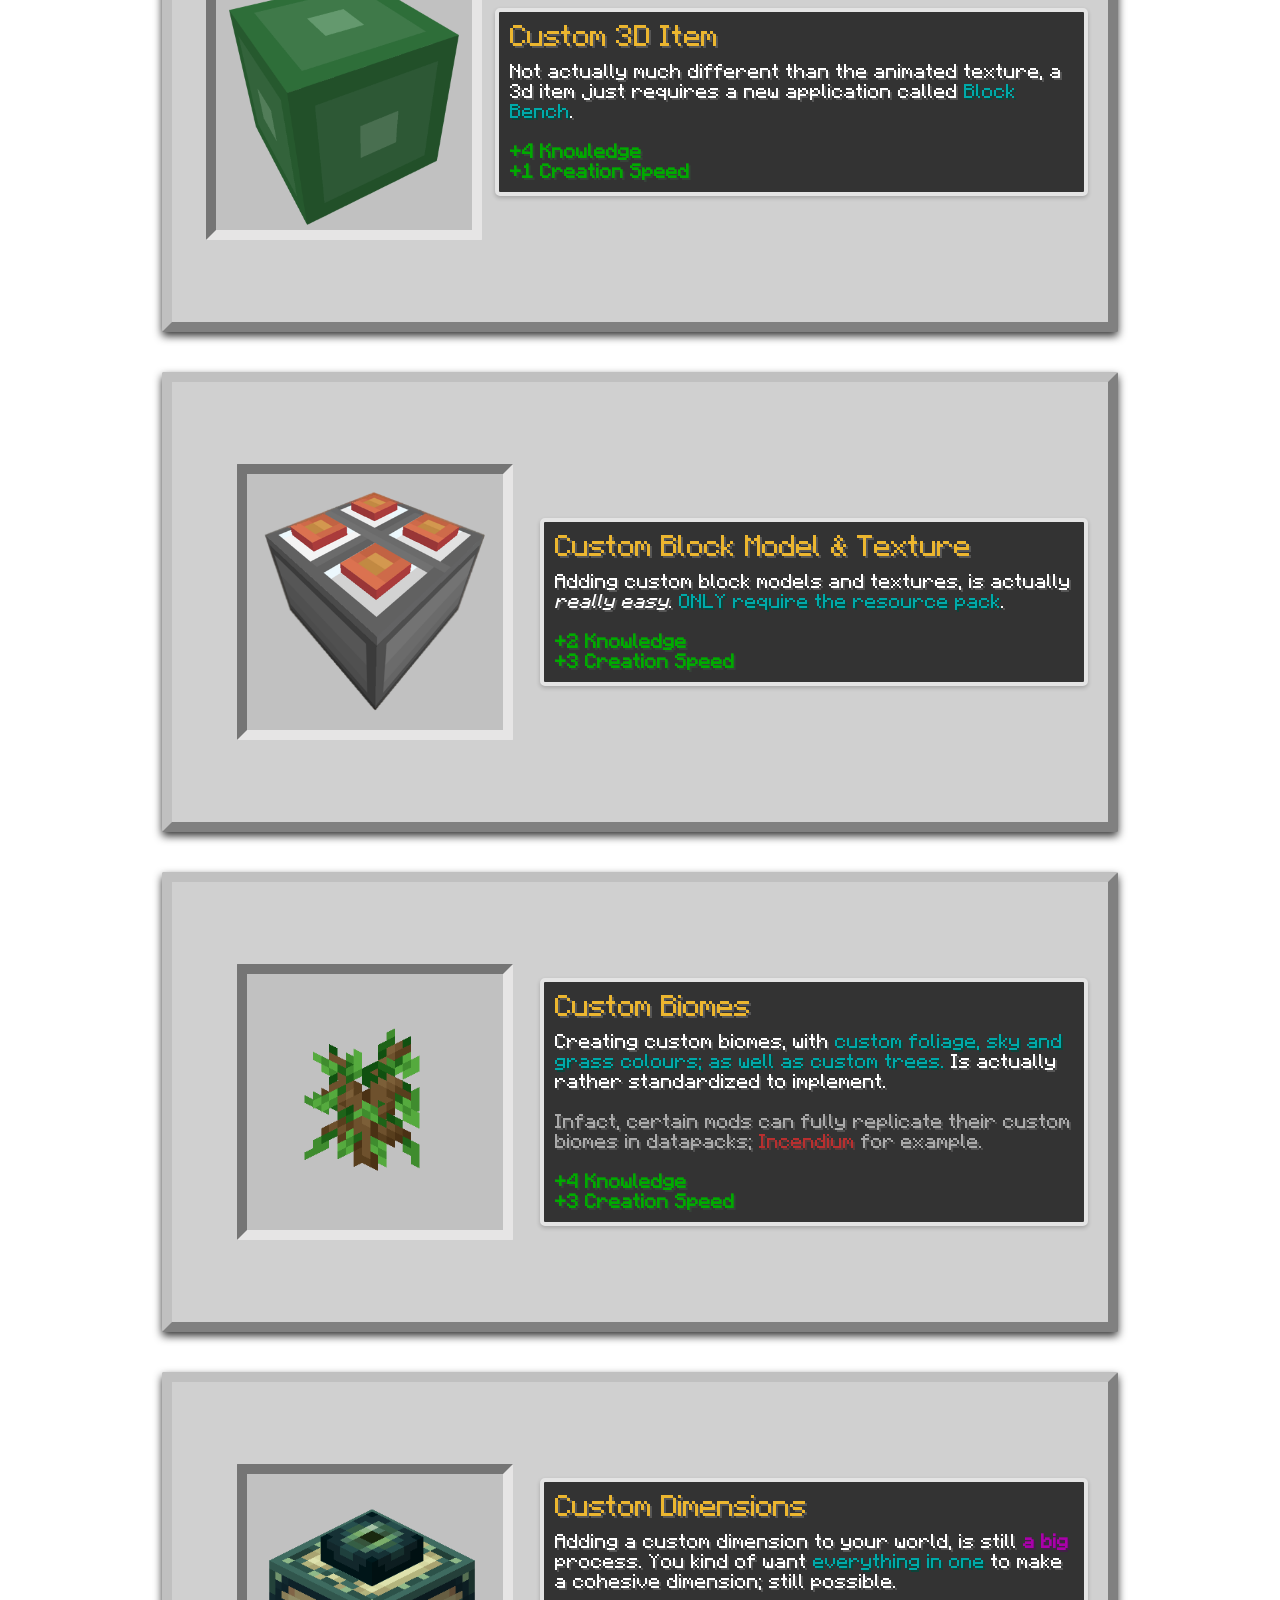
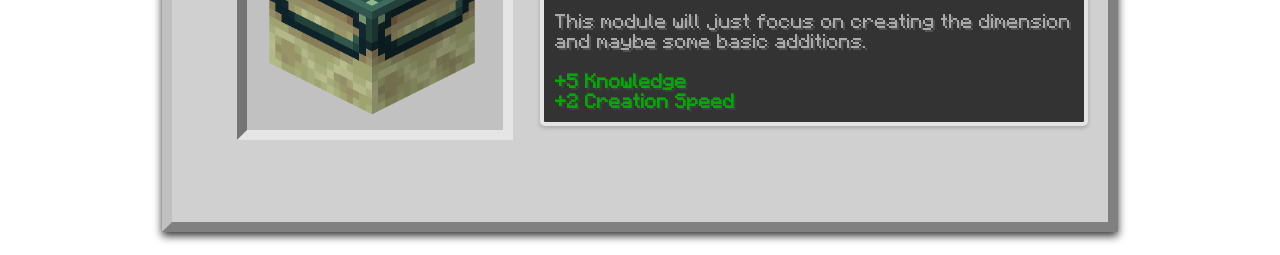
==== commit 6774db9f: "Fixed Drop Page" ====
--- a/index.html
+++ b/index.html
@@ -18,9 +18,12 @@
 
         <div class="content">
           <div class="prelude">
-            <span>This UNOFFICIAL site shows you how to add <strong>any of these</strong> customizations into your datapack, <h3>If you're new, follow the order of the page to learn properly. </h3><br><br> > Please do <u>Lone</u> then <u>Connected</u> structures in order.</span>
+            <span>This UNOFFICIAL site shows you how to add <strong>any of these</strong> customizations into your datapack, <h3> they ARE in order, please do not skip. </h3> Unless you don't want structures, or loot tables you can skip that. </span><br><hr>
             <br><br>
-            <p>Although if you've never made a pack before, please use the first one to do so.</p>
+            <p>The VIDEO, is a straight up just me doing it. The text explains what I'm doing in the video, logically by the chapter. What they do, and how you can change it. </p><hr>
+
+            <br><span>Click on the item (Like the Paper) to open the module.</span><br><br>
+
             <br><br>
             <a href="https://www.youtube.com/@Mythqil" target="_blank">
               <h2>  /OOOOOO\ </h2><br>
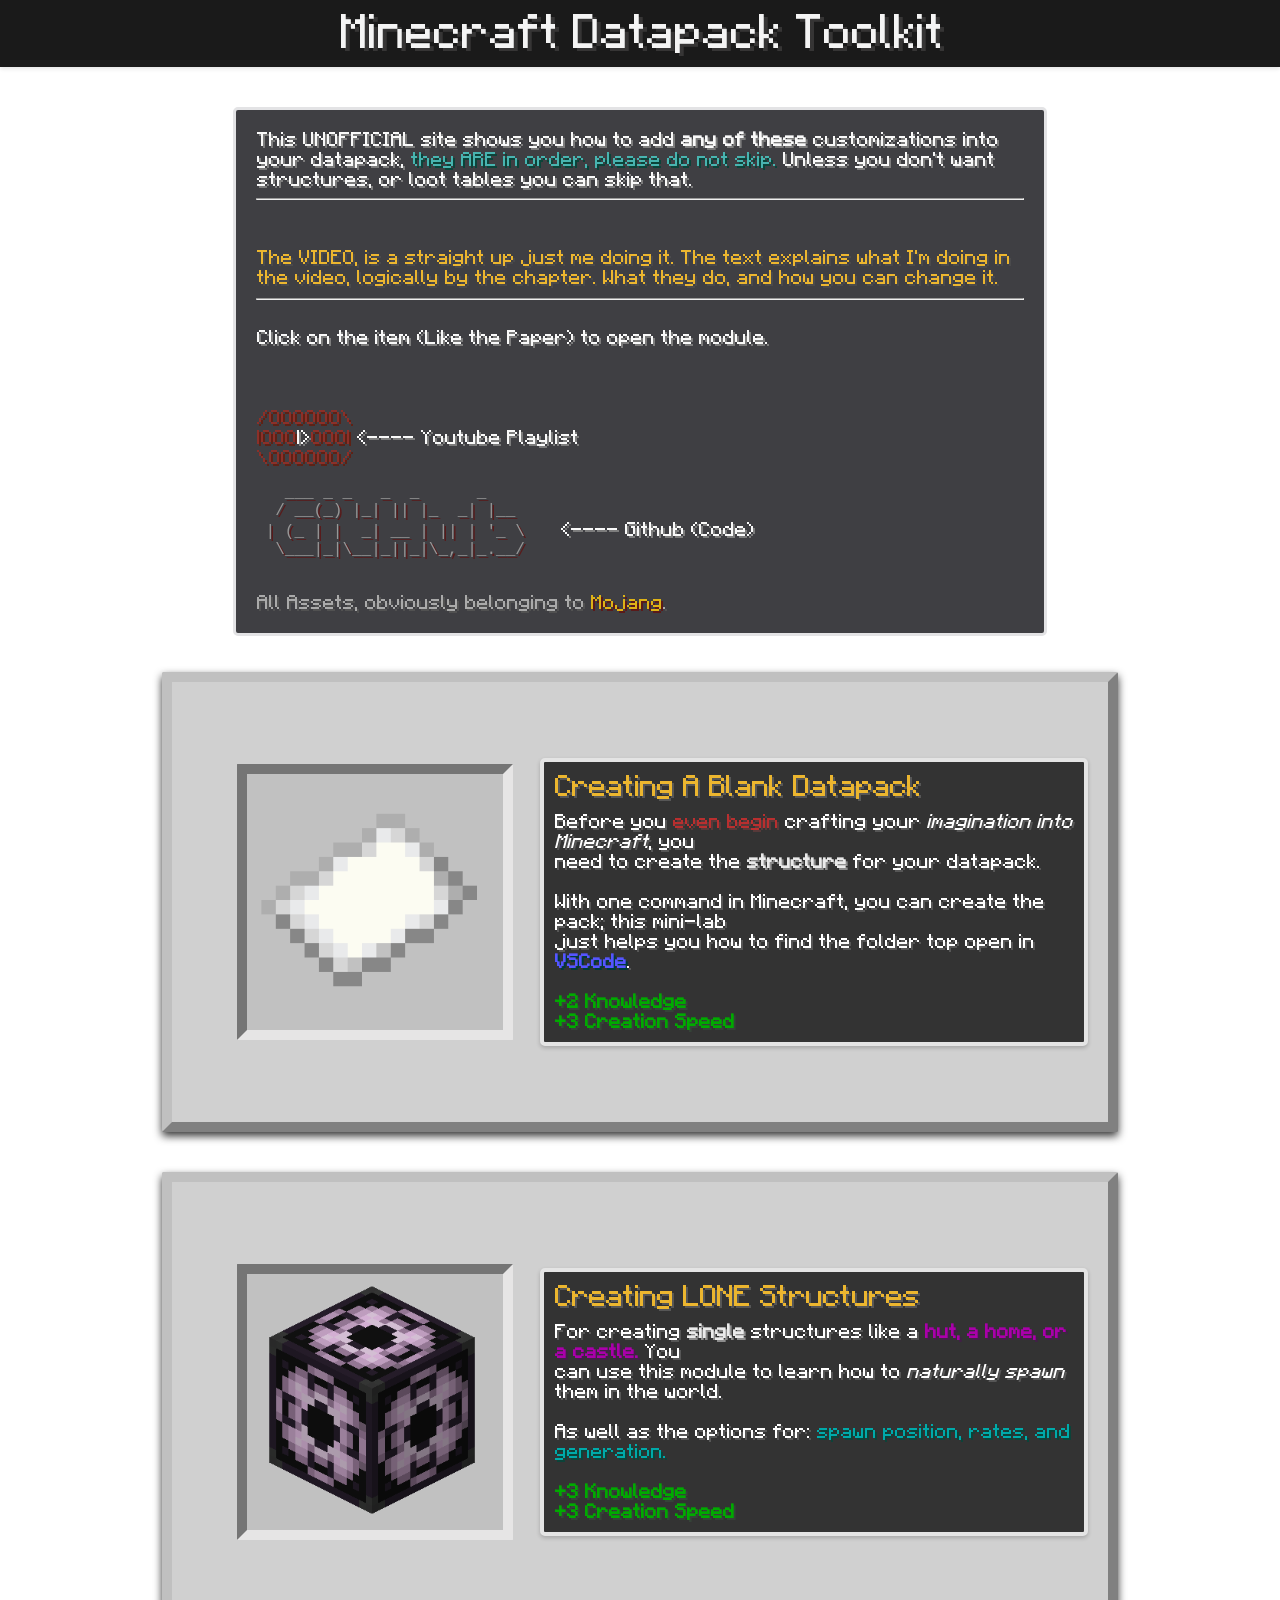
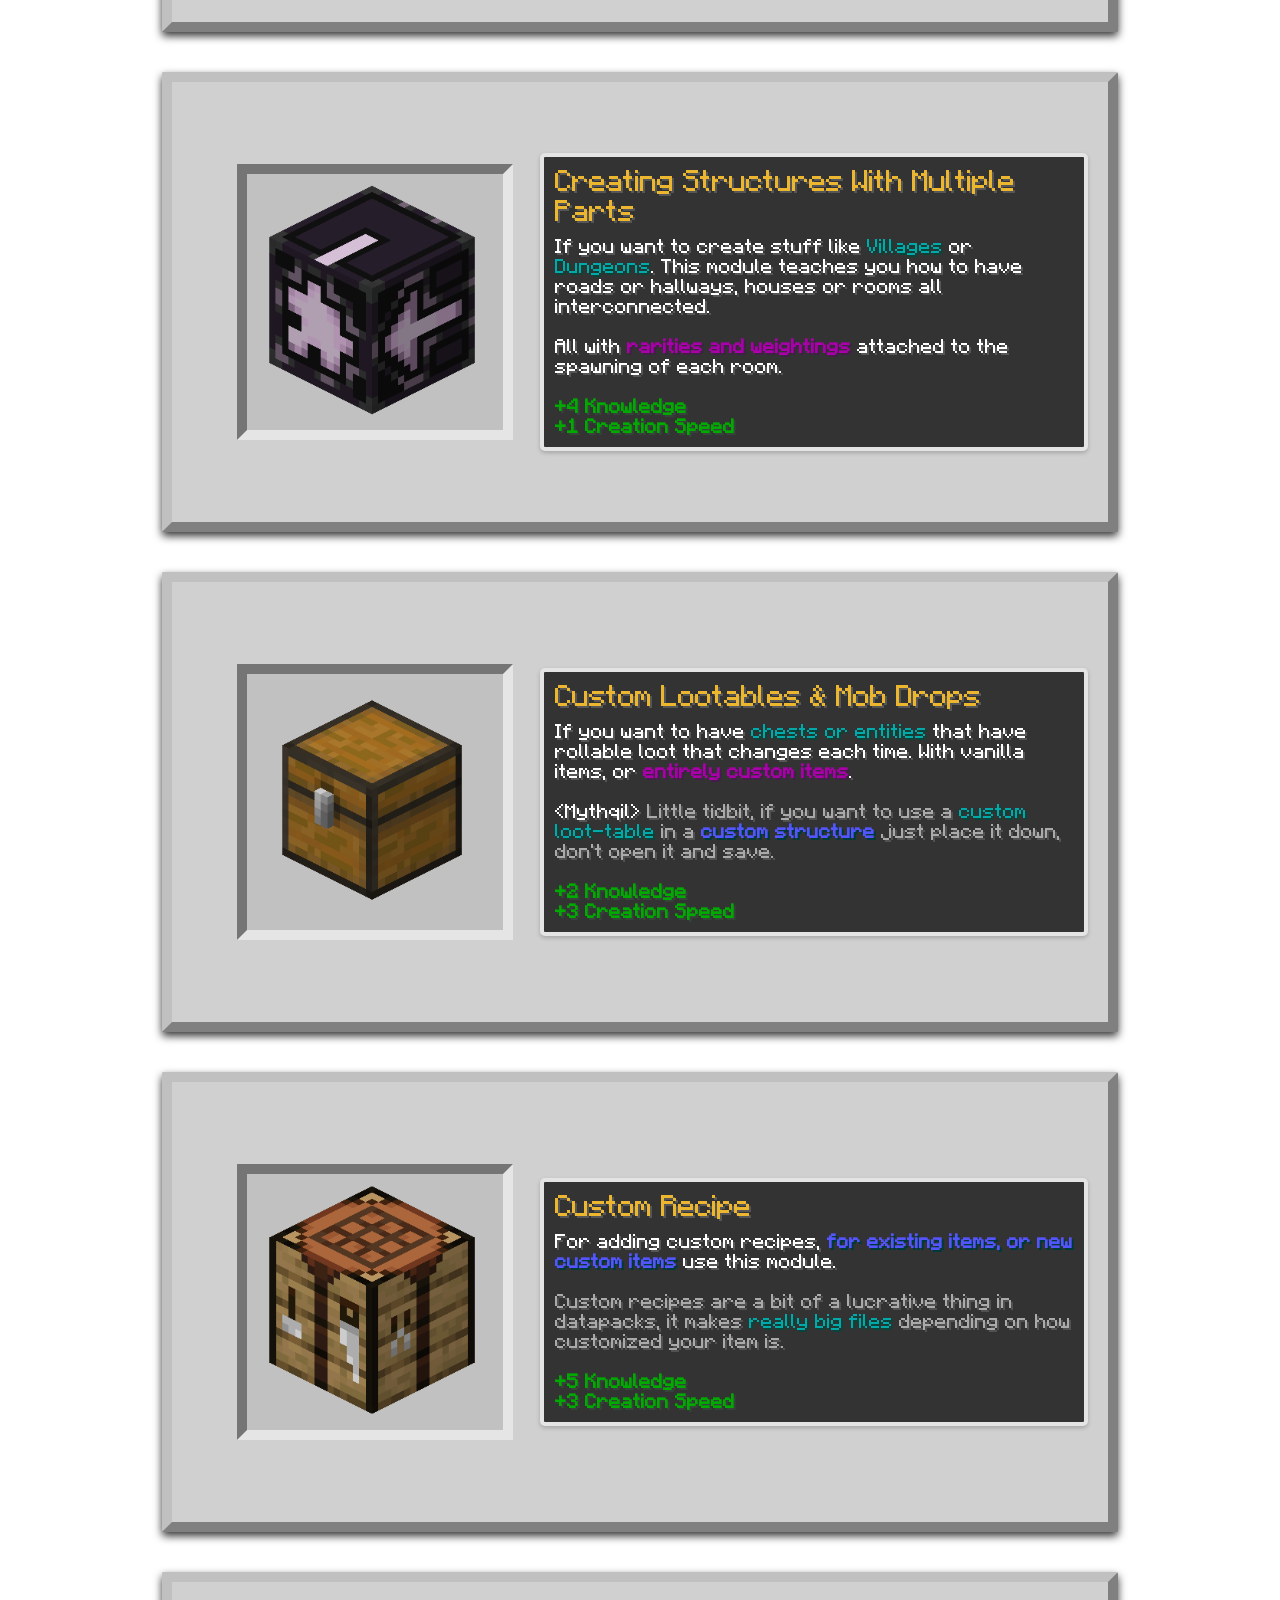
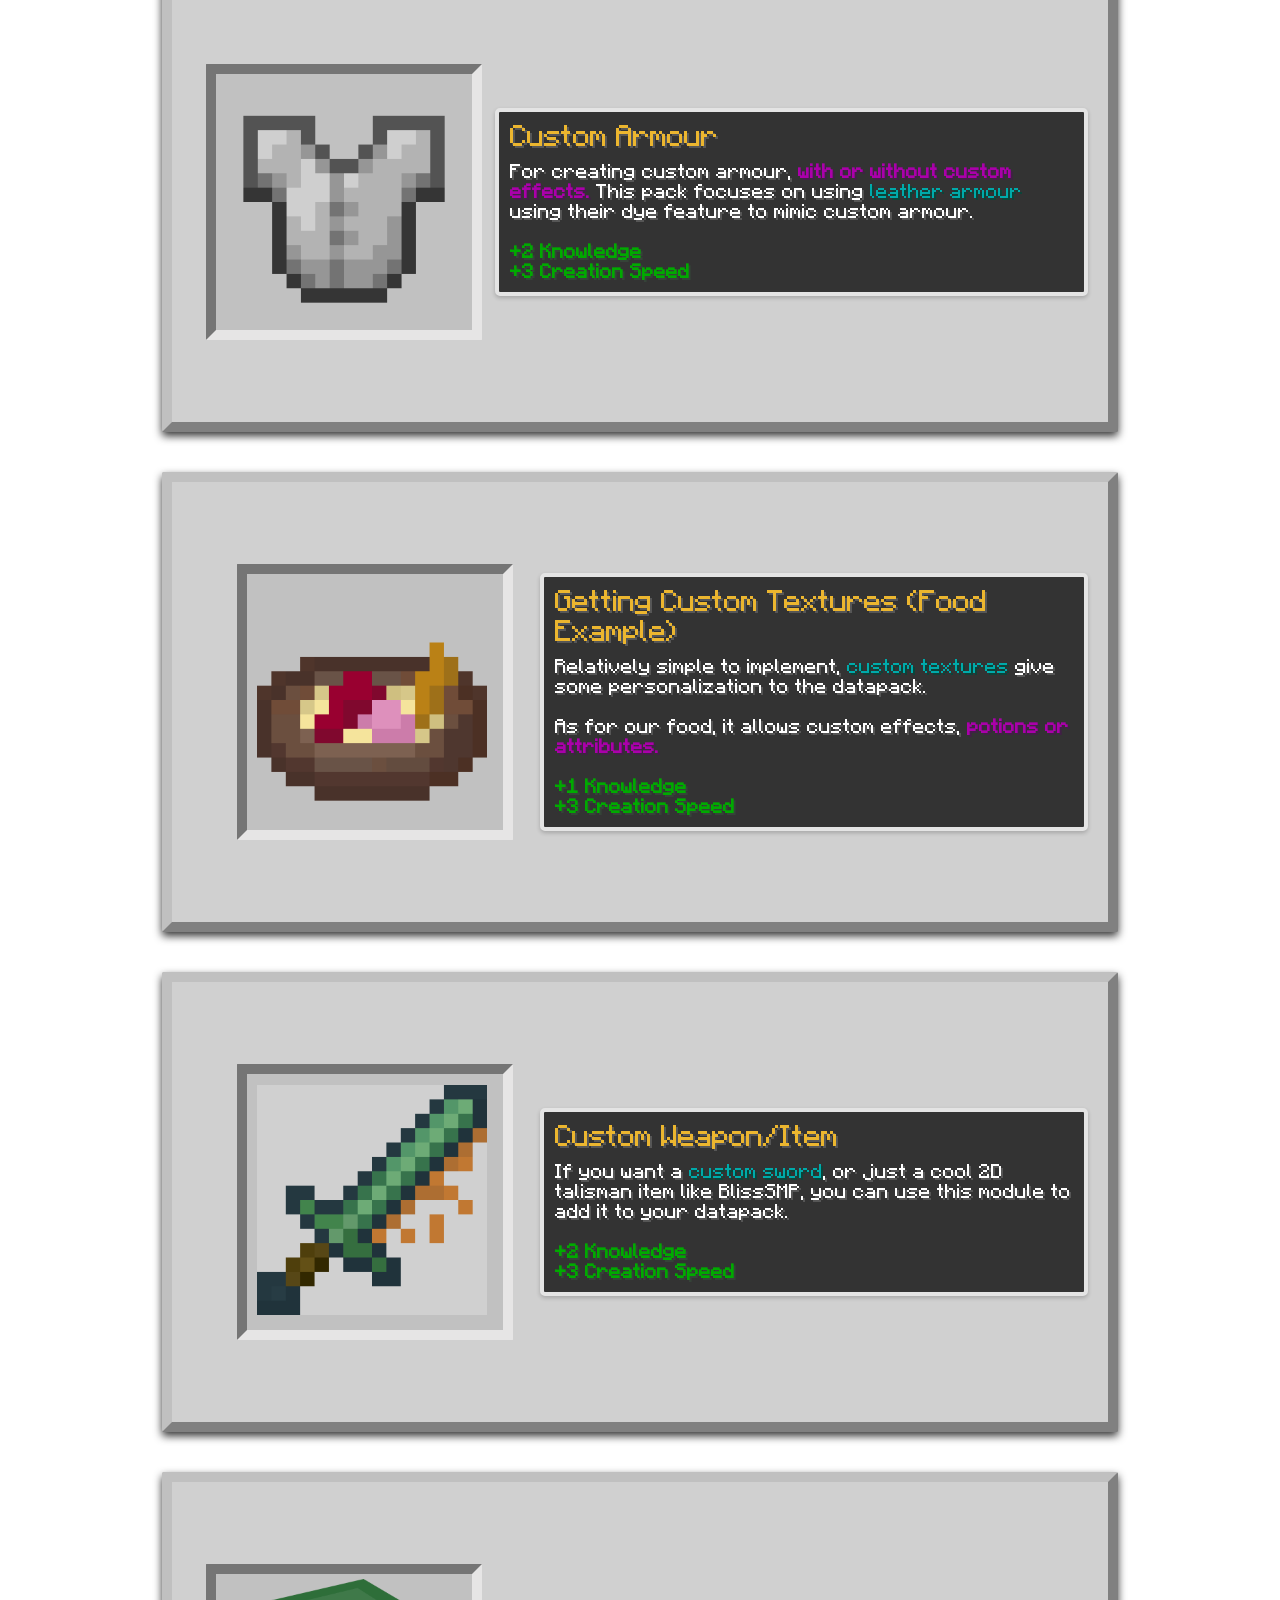
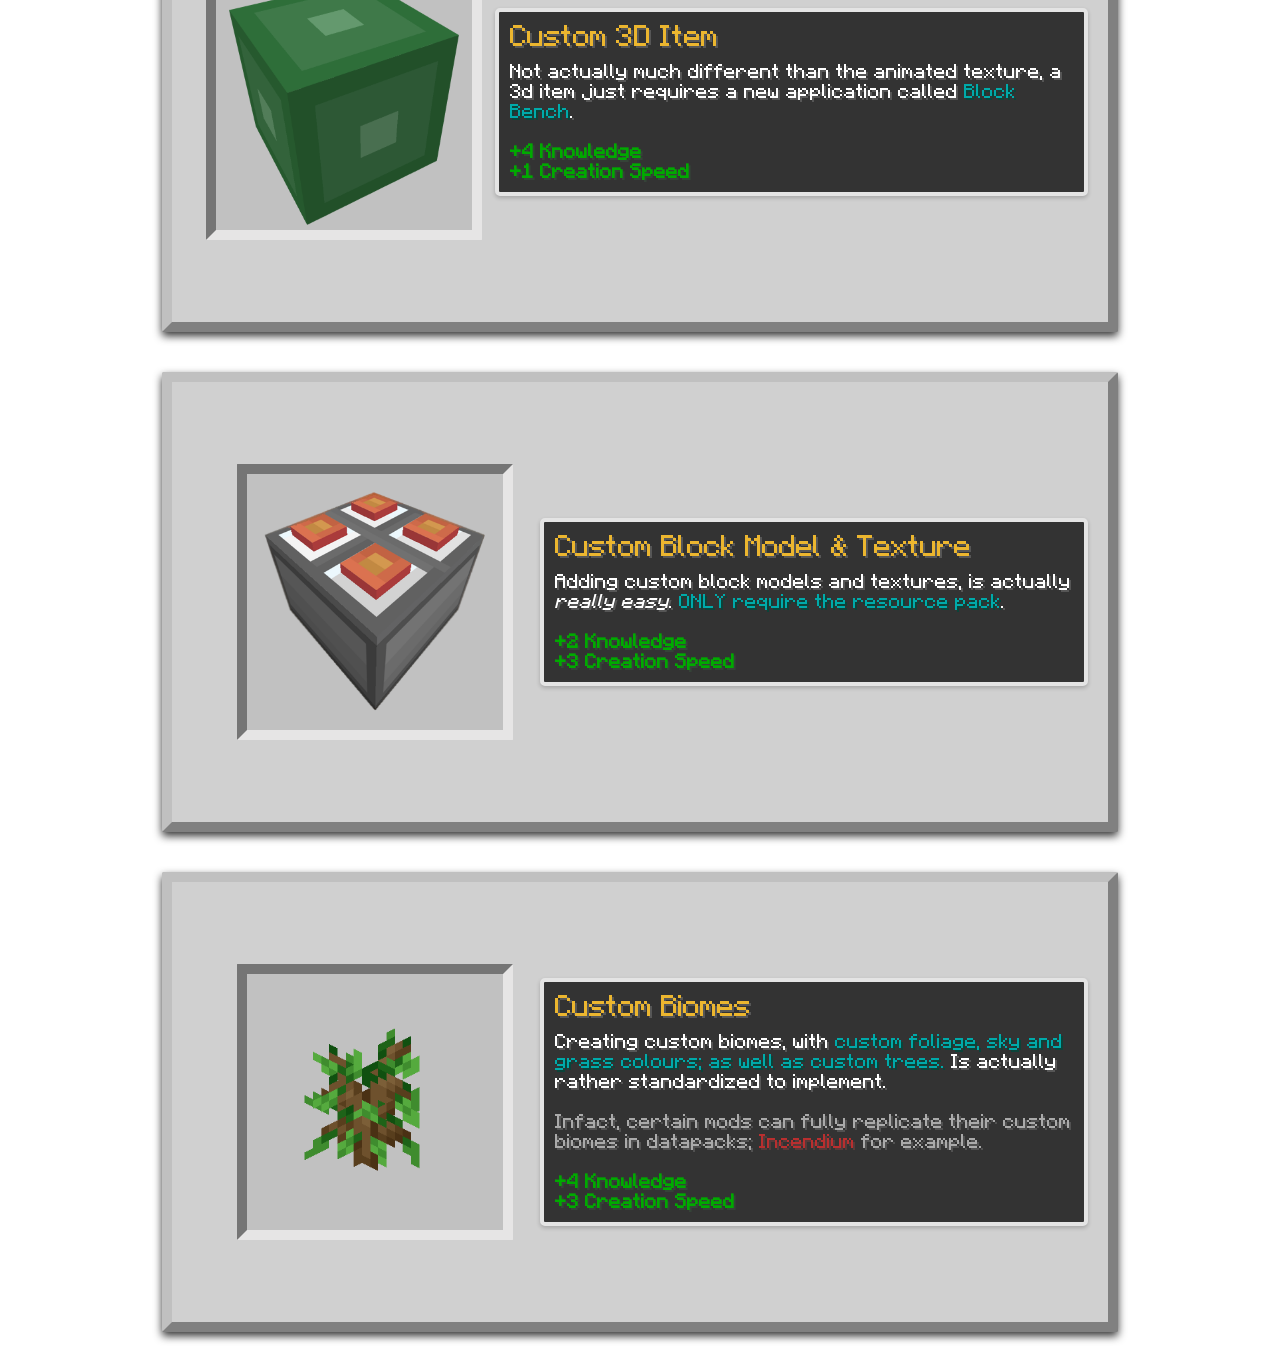
==== commit d3245941: "Added Last Module" ====
--- a/index.html
+++ b/index.html
@@ -167,15 +167,6 @@
           </div>
 
           <!-- 12. Custom Dimensions -->
-          <div class="lab-box">
-            <div class="image-container">
-              <a href="sub-pages/dimension.html"><img src="images/portal.png" style = "margin-left: 4%;"></a>
-            </div>
-              <div class="tooltips">
-                <h1>Custom Dimensions</h1>
-                <span> Adding a custom dimension to your world, is still <h4>a big</h4> process. You kind of want <h5> everything in one</h5> to make a cohesive dimension; still possible. <br><br> <h6>This module will just focus on creating the dimension and maybe some basic additions.</h6> <br><br><h2>+5 Knowledge</h2><br><h2>+2 Creation Speed</h2>
-              </div>
-          </div>
 
         </div>
 
